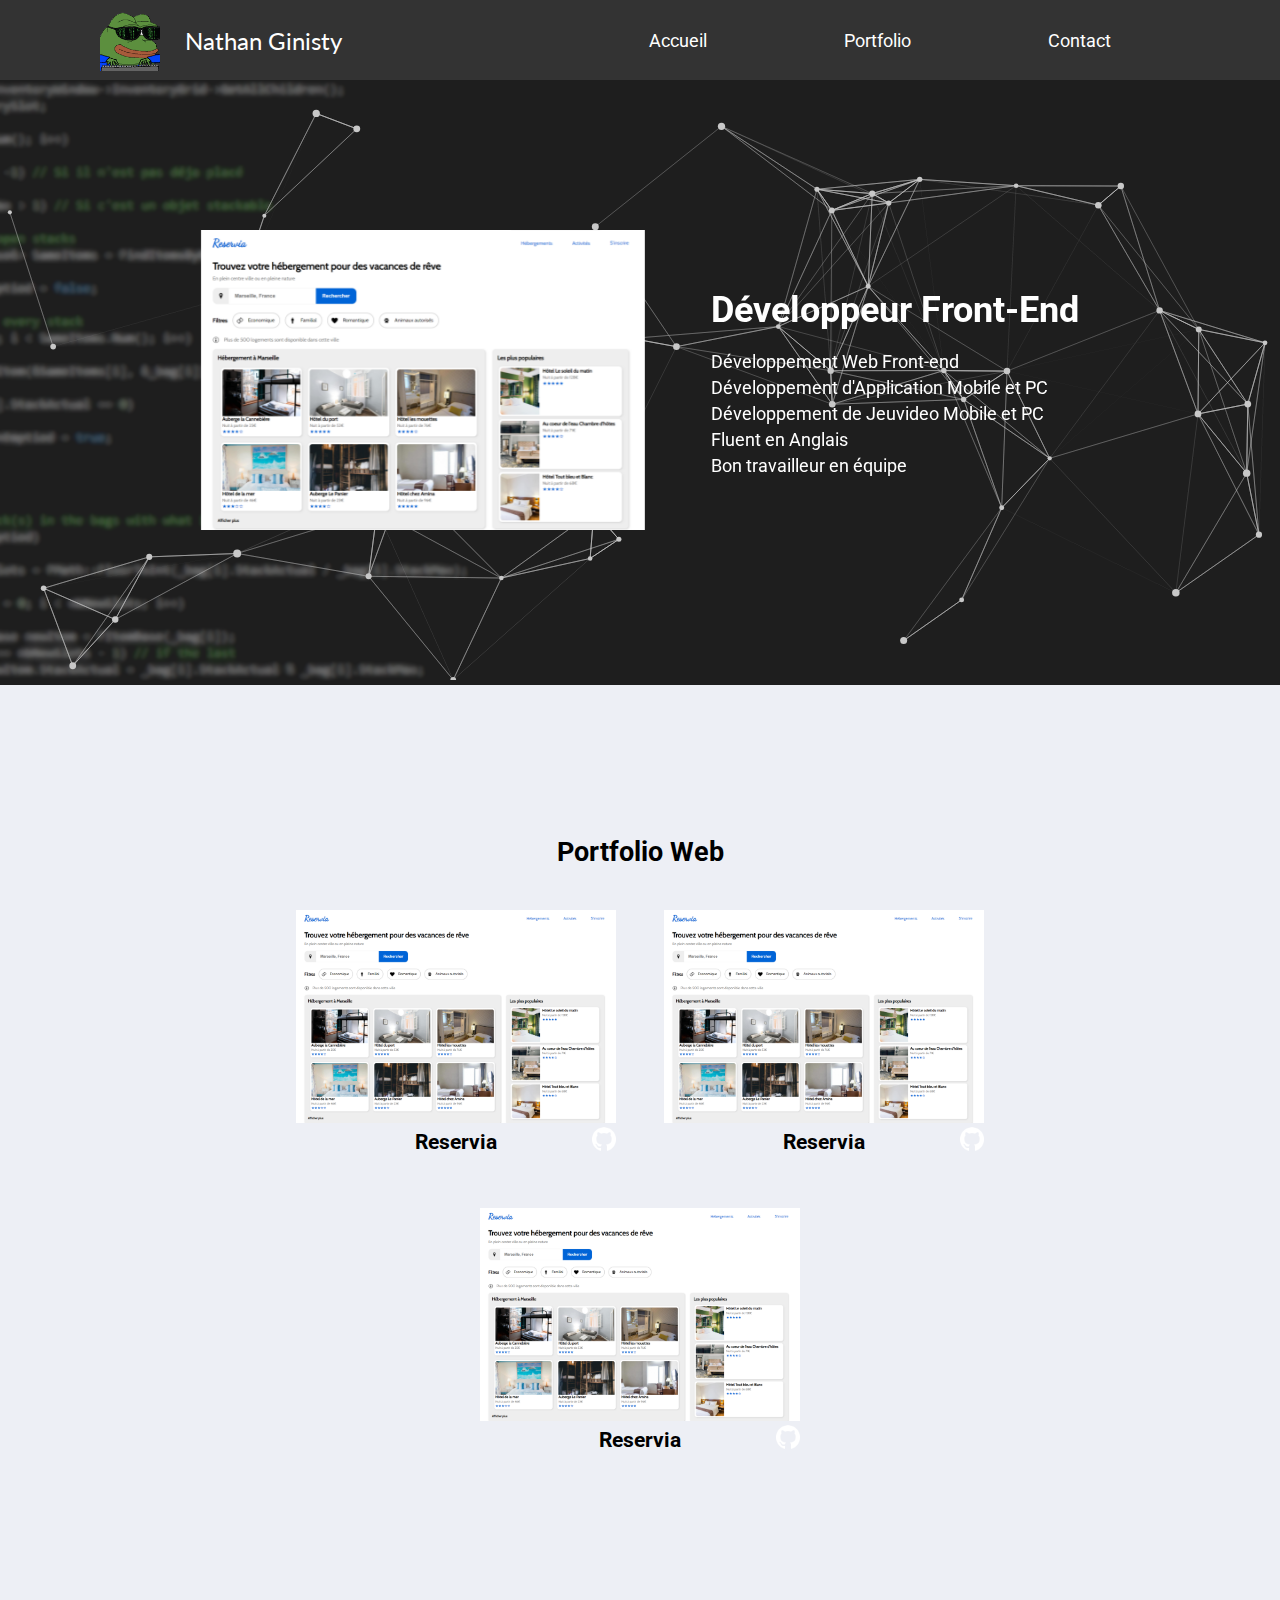
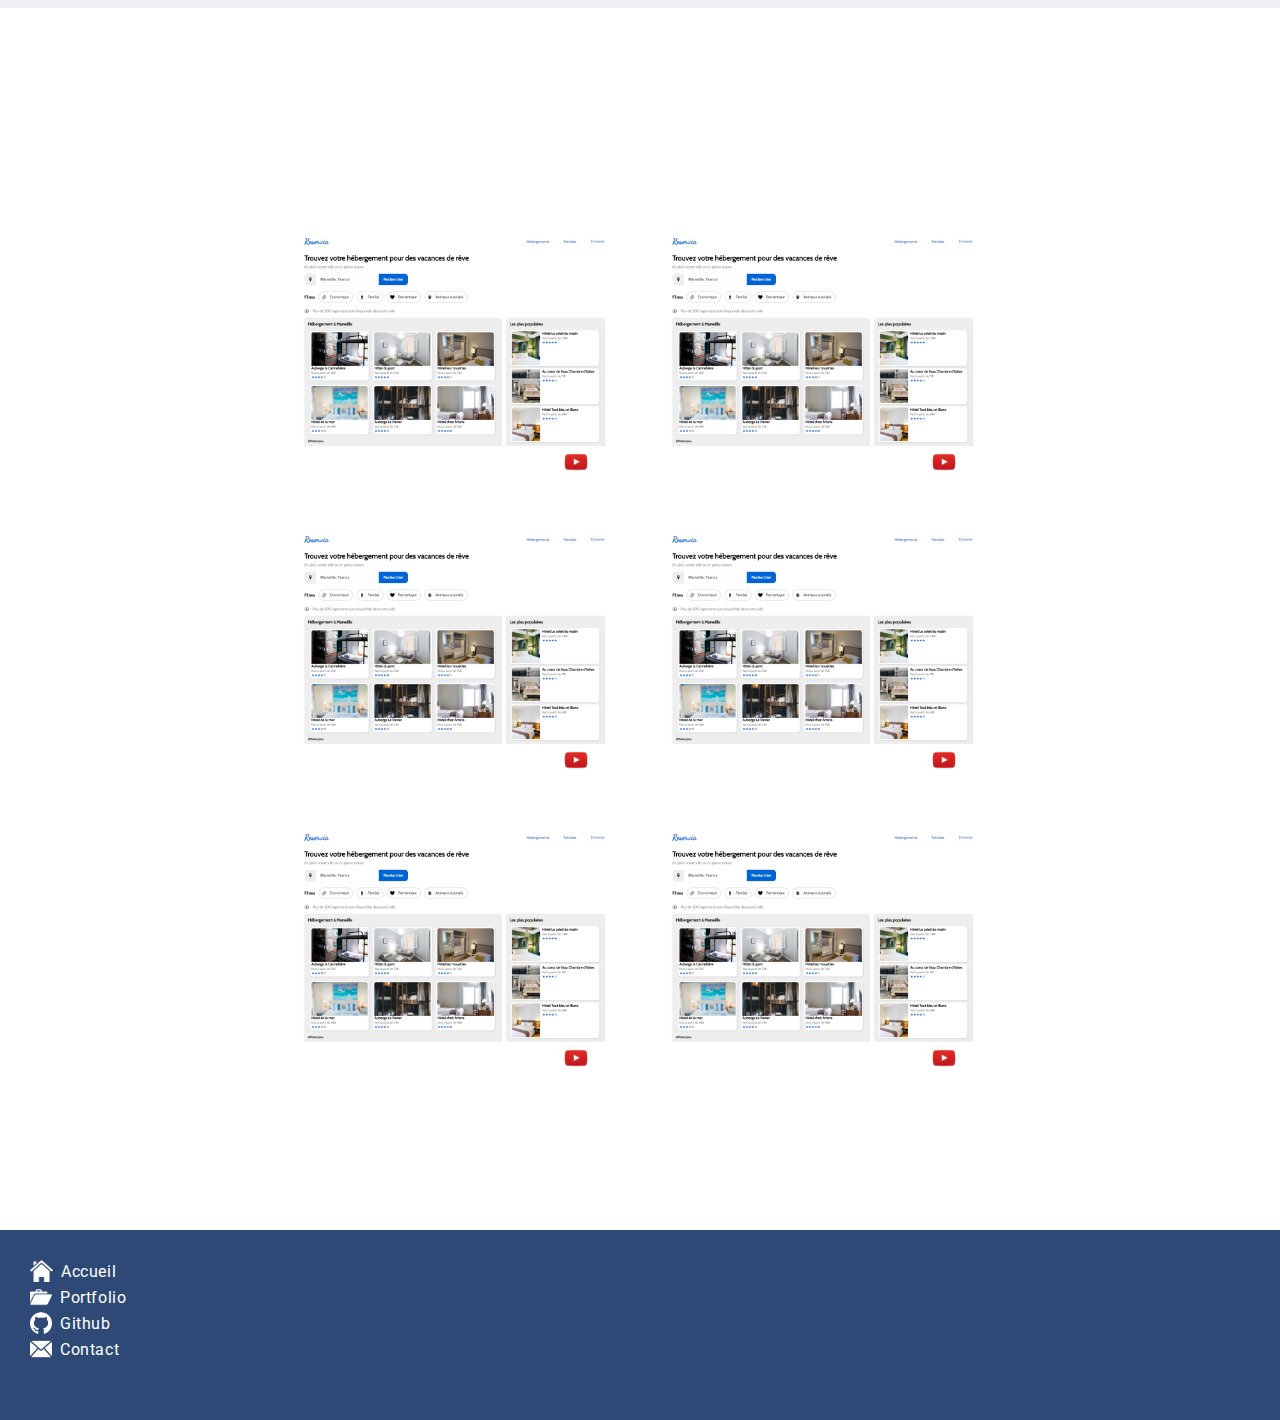
==== index.html @ 8f89fea1 "project" ====
<!doctype html>
<html lang="fr">
<head>
    <meta charset="utf-8">  
    <meta name="viewport" content="width=device-width, initial-scale=1.0">
    <title>Nathan Ginisty</title>
    <link rel="stylesheet" href="css/main.css">
    
    <link rel="icon" href="img/pepecoding.gif" type="image/gif">
    <!-- <link rel="icon" href="img/icon/xxxxx.png" type="image/png" sizes="16x16"> -->
</head>
<body>
    <!-- HEADER -->
    <header>
        <div class="logo">
            <img src="img/pepecoding.gif" class="logo-img" alt="">
            <div class="logo-text">Nathan Ginisty</div>
        </div>
        
        <nav class="nav-bar">
            <ul class="nav-list">
                <li><a class="nav-link" href="index.html">Accueil</a></li>
                <li><a class="nav-link" href="#portfolio">Portfolio</a></li>
                <li><a class="nav-link" href="#">Contact</a></li>
            </ul>
        </nav>
    </header>
    
    <!-- MAIN -->
    <main>
        
        <section class="resume" style="background: url('img/background/background_code.png') no-repeat center center fixed; background-size: cover;">
            
            <canvas id="canvas"></canvas>
            
            <div class="resume-img">
                <img src="img/tmp-placeholder.png" alt="" height="300"> 
            </div>
            
            <div class="resume-text">
                <h1>Développeur Front-End</h1>
                <div class="resume-text-specs">
                    <ul>
                        <li class="line-zoom">Développement Web Front-end</li>
                        <li class="line-zoom">Développement d'Application Mobile et PC</li>
                        <li class="line-zoom">Développement de Jeuvideo Mobile et PC</li>
                        <li class="line-zoom">Fluent en Anglais</li>
                        <li class="line-zoom">Bon travailleur en équipe</li>
                    </ul>  
                </div>
            </div> 
        </section>
        
        <section class="portfolio portfolio-web" id="portfolio">
            <h2 class="text-center" style="margin-bottom:40px">Portfolio Web</h2>
            <div class="project-container">

                <div class="project project-web">
                    <a href="#" class="project-img"><img class="project-img-cropped" src="img/tmp-placeholder.png" alt=""></a>
                    <div class="project-infobar">
                        <h3 class="project-title" style="color: black;">Reservia</h3>
                        <div class="project-links-container">
                            <a href="#"><img class="project-link-img" src="img/icon/icon-github.png" alt=""></a>
                        </div>
                    </div>
                </div>

            </div>
        </section>
        
        <section class="portfolio portfolio-game" style="background: url('img/background/background_pokoro.png') no-repeat center fixed; background-size: cover;">
            <h2 class="text-center" style="margin-bottom:40px">Portfolio Jeuvideo</h2>
            <div class="project-container">

                <div class="project project-game">
                    <a href="#" class="project-img"><img class="project-img-cropped" src="img/tmp-placeholder.png" alt=""></a>
                    <div class="project-infobar">
                        <h3 class="project-title">Reservia</h3>
                        <div class="project-links-container">
                            <a href="#"><img class="project-link-img" src="img/icon/icon-youtube.png" alt=""></a>
                            <a href="#"><img class="project-link-img" src="img/icon/icon-github.png" alt=""></a>
                        </div>
                    </div>
                </div>

            </div>
        </section>
        
    </main>
    
    <!-- Footer -->
    <footer>
        <ul class="footer-nav-list">
            <li><a href="index.html" class="nav-link"><img src="img/icon/icon-home.png" class="footer-nav-icon" alt="">Accueil</a></li>
            <li><a href="index.html#portfolio" class="nav-link"><img src="img/icon/icon-portfolio.png" class="footer-nav-icon" alt="">Portfolio</a></li>
            <li><a href="https://github.com/NathanGinisty" class="nav-link"><img src="img/icon/icon-github.png" class="footer-nav-icon" alt="">Github</a></li>
            <li><address class="link-without-decoration"><a href="mailto:nginisty.pro@gmail.com" class="nav-link"><img src="img/icon/icon-contact.png" class="footer-nav-icon" alt="">Contact</a></address></li>
        </ul>
    </footer>
    
    <script src="main.js"></script>
    
</body>
</html>
---- css/main.css ----
/* ------------------------------------------------------------ */
/* ------ General tools, fonts, font-sizes and others... ------ */
/* ------------------------------------------------------------ */

/* Fonts Import */
@import url("https://fonts.googleapis.com/css?family=Shrikhand|Oswald|Lato|Roboto&display=swap");

/* Fonts */
.font-roboto {
    font-family: "Roboto", sans-serif;
}

.font-Shrikhand {
    font-family: "Shrikhand", sans-serif;
}

/* size */
.xx-small {
    font-size: xx-small;
}

.x-small {
    font-size: x-small;
}
.small {
    font-size: small;
}

.medium {
    font-size: medium;
}

.large {
    font-size: large;
}

.x-large {
    font-size: x-large;
}

.xx-large {
    font-size: xx-large;
}

.unbold {
    font-weight: normal;
}

/* Paragraph */
p {
    margin-bottom: 8px;
    display: block;
}


/* Alignment Classes */
.text-left {
    text-align: left;
}

.text-center {
    text-align: center;
}

.text-right {
    text-align: right;
}

.text-justify {
    text-align: justify;
}

.block { /* base that most block uses */
    background: whitesmoke;
    padding: 16px;
    border-radius: 10px;
    box-shadow: 2px 2px 5px lightgrey;
}

.link-without-underline {
    text-decoration: none;
}

.link-without-decoration {
    text-decoration: none !important;
    font-weight: normal;
    font-style: normal;
    color: white;
}

/* Inserting this collapsed row between two flex items will make 
* the flex item that comes after it break to a new row
* <div class="break"></div> */
.break { 
    flex-basis: 100%;
    height: 0;
}

/*color theme*/
.color-primary {
    color: #333;
}

.color-secondary {
    color: white;
}

.color-tertiary {
    color: white;
}


/* ------------------------------------------------------------ */
/* ---------------------- HTML Generals ----------------------- */
/* ------------------------------------------------------------ */

/* General Reset */
* {
    margin: 0;
    padding: 0;
}

html {
    min-height:100%; /* make sure it is at least as tall as the viewport */
    position: relative;
}

/* Body Base */
body {    
    font-family: "Roboto", sans-serif;
    font-size: 18px;
    line-height: 1.3;
    
    box-sizing: content-box;
    margin: 0px auto;
    padding: 0px;
    
    height: 100%;
    /* background: #282830; */
    color: white;
    /* max-width: 1200px; */
}


/* ------------------------------------------------------------ */
/* -------------------------- Header -------------------------- */
/* ------------------------------------------------------------ */

/* ---- Navbar ---- */

header {
    width: 100%;
    height: 80px;
    
    background: #333;
    
    margin: auto;
    display:grid;
    grid-template-columns: auto 1fr auto;
    grid-template-areas: "logo . navbar";
}

.logo {
    height: 100%;
    margin-left: 100px;
    grid-area: logo;
    display: grid;
    grid-template-areas: "logo-img logo-text";
    /* background: blue; */
}

.logo-img {
    height: 60px;
    grid-area: logo-img;
    margin: auto;
}

.logo-text {
    padding:25px;
    font-size: 24px;
    font-family: Lato, sans-serif;
    grid-area: logo-text;
}

.nav-bar {
    height: 100%;
    width: 600px;
    margin-right: 100px;
    grid-area: navbar;
}

.nav-list {
    height: 100%;
    width: 100%;
    
    display: flex;
    flex-direction: row;
    list-style-type: none;
    justify-content: space-around;
    align-items: center;
    
    /* background: red; */
}

.nav-link {
    text-decoration: none;
    color: white;
}


/* ------------------------------------------------------------ */
/* --------------------------- Main --------------------------- */
/* ------------------------------------------------------------ */

section {
    padding: 150px;
    height: fit-content;
}

/* ------------------------------------------------------------ */
/* -------------------- SECTION 1 : Resume -------------------- */
/* ------------------------------------------------------------ */

.resume { 
    display: flex;
    flex-direction: row;
    justify-content: space-evenly;
    column-gap: 16px;
    /* background: #333; */
}

.resume-img {
    z-index: 10;
}

.resume-text {
    margin: auto 0;
    z-index: 10;
}

.resume-text-specs {
    margin-top: 15px;
    line-height: 26px;
}

.line-zoom {
    list-style-type: none;
}

.line-zoom:hover {
    transform: scale(1.05);
    margin-left: 50px;
    transition-duration: 0.25s;
}

.line-zoom:not(hover) {
    transform: scale(1.00);
    margin-left: 0px;
    transition-duration: 0.25s;
}

#canvas {
	position:absolute;
	display: block;
	top: 80px;
    height: 600px;
    width: 100%;

	z-index: 0;
}

/* ------------------------------------------------------------ */
/* ---------------- SECTION 2 et 3 : Portfolios --------------- */
/* ------------------------------------------------------------ */

.portfolio {
}

.portfolio-web {
    background: #edeff5;
    color: black;
}

.portfolio-game {
    /* background: #333; */
}

.project-container {
    max-width: 1200px;
    margin: 0 auto;
    gap: 48px;
    display: flex;
    justify-content: center;
    align-content: space-around;
    flex-wrap: wrap;
}

.project {
    text-decoration: none !important;
    color: white;
    width: 320px;
    height: 250px;
    
    border-radius: 5px;
    
    position: relative;
    z-index: 10;
    
    display: flex;
    flex-direction: column;
}

.project:hover {
    transform: scale(1.1);
    filter: saturate(3);
    transition-duration: 0.3s;
}

.project:not(hover) {
    transform: scale(1);
    transition-duration: 0.3s;
}

.project-img {
    position: relative;
    flex: 1;
    z-index: 15;
}

.project-img-cropped {
    position: absolute;
    height: 100%;
    width: 100%;
    object-fit: cover;
}


.project-infobar {
    display:grid;
    grid-template-columns: 1fr 1fr 1fr;
    grid-template-areas: ". title links";
}

.project-title {
    text-align: center;
    margin-top: 5px;
    margin-bottom: 5px;
    grid-area: title;
}

.project-links-container {
    text-align: right;
    margin: auto 0;
    grid-area: links;
}

.project-link {
}

.project-link-img {

    height: 24px;
    width: 24px;
}

/* ------------------------------------------------------------ */
/* -------------------------- Footer -------------------------- */
/* ------------------------------------------------------------ */

footer {
    height: 190px;
    background: #2e4975;
    
}

.footer-nav-list {
    padding-left: 30px;
    padding-top: 30px;
    list-style-type: none;
    line-height: 20px;
    letter-spacing: 0.6px;
    font-size: 16px;
}

.footer-nav-icon {
    height: 22px;
    vertical-align: middle;
    margin-right: 8px;
    margin-bottom: 4px;
}
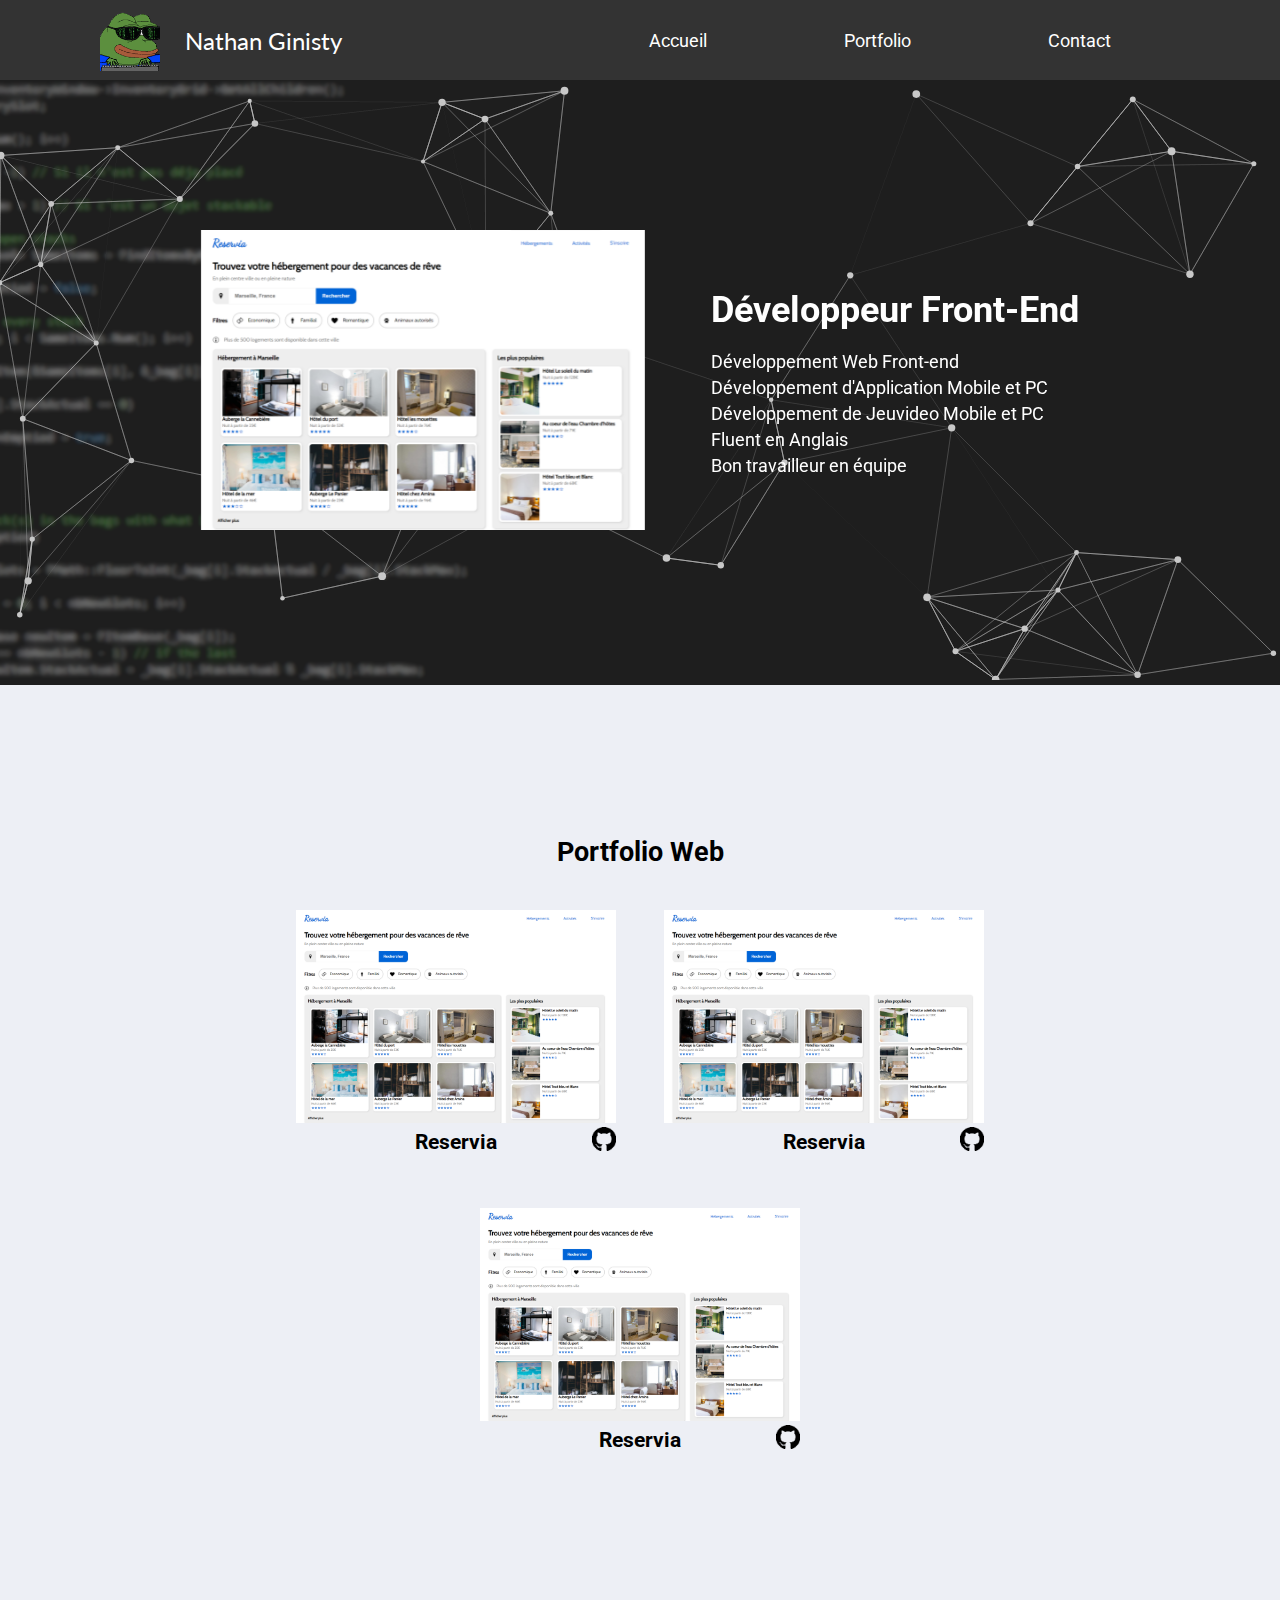
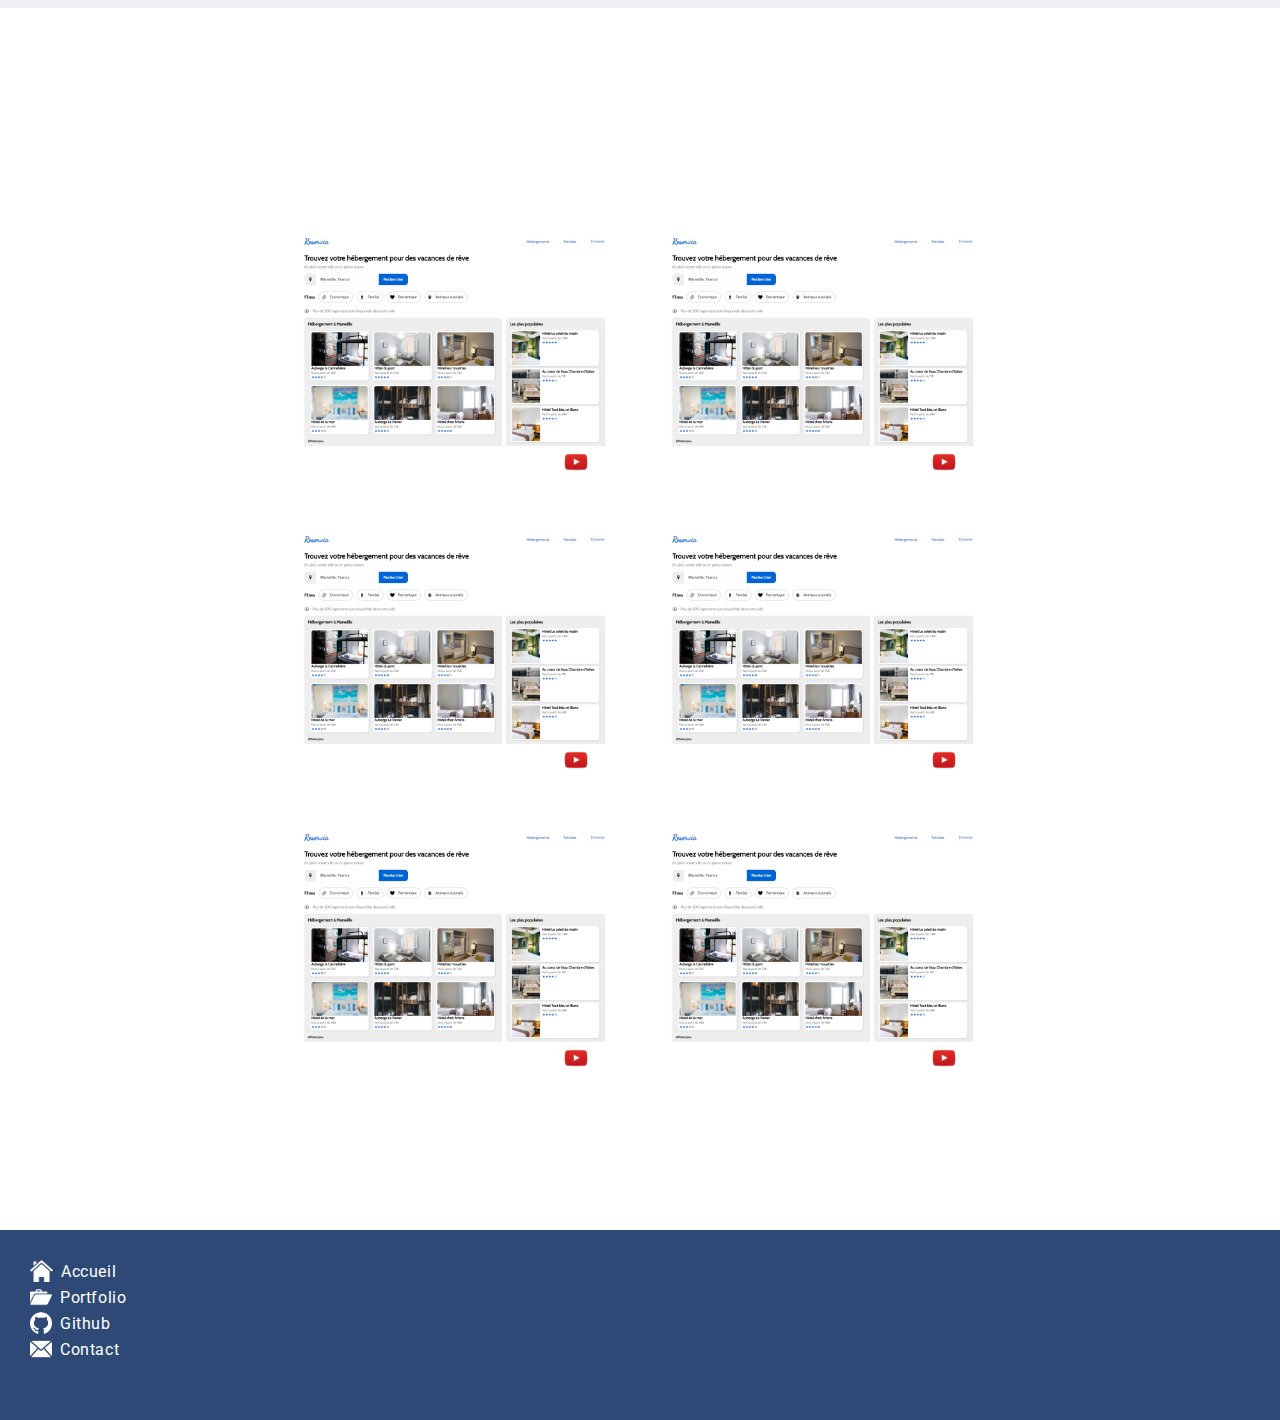
==== commit f34c7ab6: "API bugged" ====
--- a/index.html
+++ b/index.html
@@ -60,7 +60,7 @@
                     <div class="project-infobar">
                         <h3 class="project-title" style="color: black;">Reservia</h3>
                         <div class="project-links-container">
-                            <a href="#"><img class="project-link-img" src="img/icon/icon-github.png" alt=""></a>
+                            <a href="#"><img class="project-link-img" src="img/icon/icon-github-black.png" alt=""></a>
                         </div>
                     </div>
                 </div>
@@ -99,6 +99,5 @@
     </footer>
     
     <script src="main.js"></script>
-    
 </body>
 </html>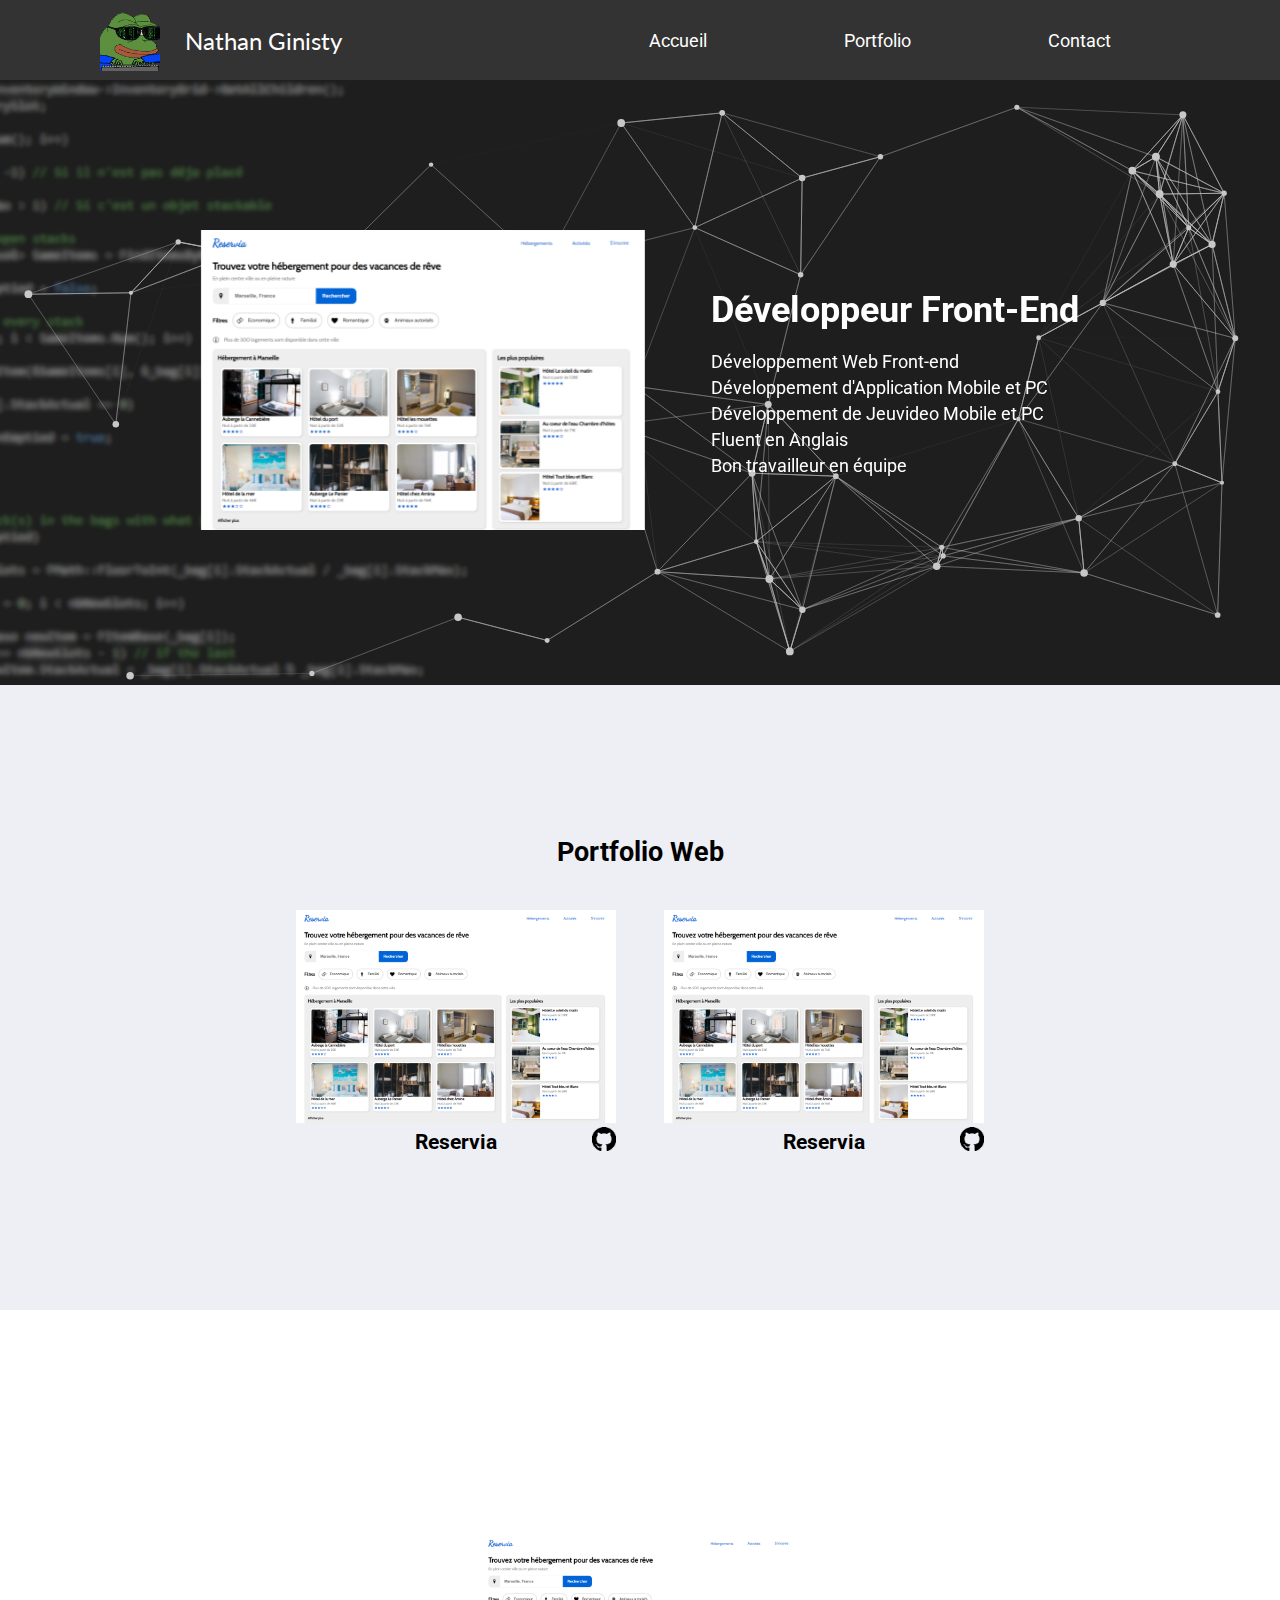
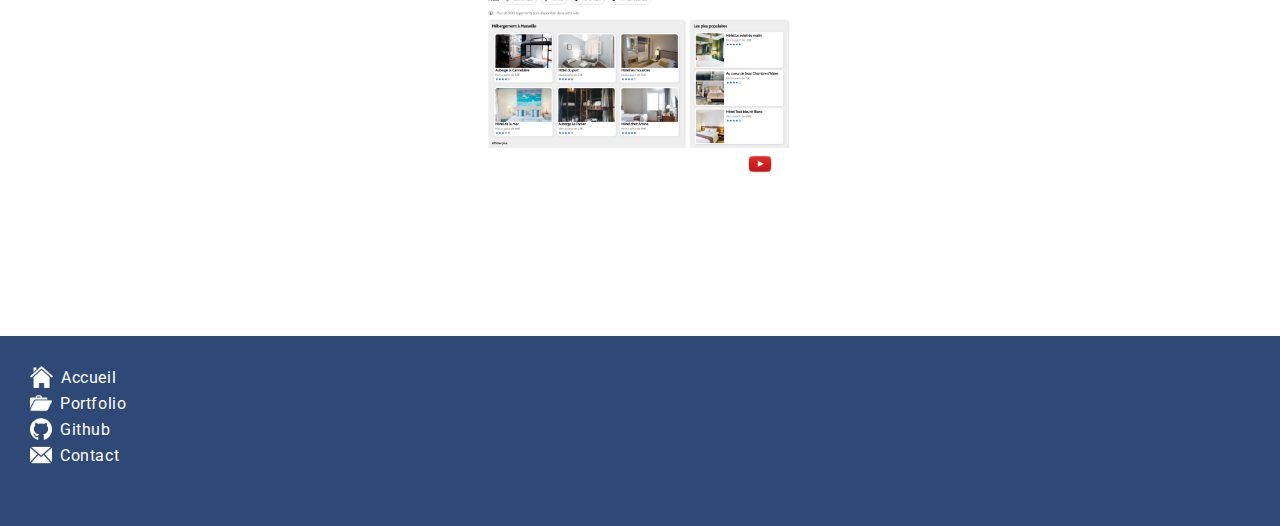
==== commit 4d41a727: "changement généraux" ====
--- a/index.html
+++ b/index.html
@@ -55,7 +55,7 @@
             <h2 class="text-center" style="margin-bottom:40px">Portfolio Web</h2>
             <div class="project-container">
 
-                <div class="project project-web">
+                <article class="project project-web">
                     <a href="#" class="project-img"><img class="project-img-cropped" src="img/tmp-placeholder.png" alt=""></a>
                     <div class="project-infobar">
                         <h3 class="project-title" style="color: black;">Reservia</h3>
@@ -72,7 +72,7 @@
             <h2 class="text-center" style="margin-bottom:40px">Portfolio Jeuvideo</h2>
             <div class="project-container">
 
-                <div class="project project-game">
+                <article class="project project-game">
                     <a href="#" class="project-img"><img class="project-img-cropped" src="img/tmp-placeholder.png" alt=""></a>
                     <div class="project-infobar">
                         <h3 class="project-title">Reservia</h3>
@@ -98,6 +98,6 @@
         </ul>
     </footer>
     
-    <script src="main.js"></script>
+    <script type="text/javascript" src="main.js"></script>
 </body>
 </html>--- a/css/main.css
+++ b/css/main.css
@@ -248,14 +248,12 @@
 }
 
 .line-zoom:hover {
-    transform: scale(1.05);
-    margin-left: 50px;
+    transform: scale(1.1);
     transition-duration: 0.25s;
 }
 
 .line-zoom:not(hover) {
     transform: scale(1.00);
-    margin-left: 0px;
     transition-duration: 0.25s;
 }
 
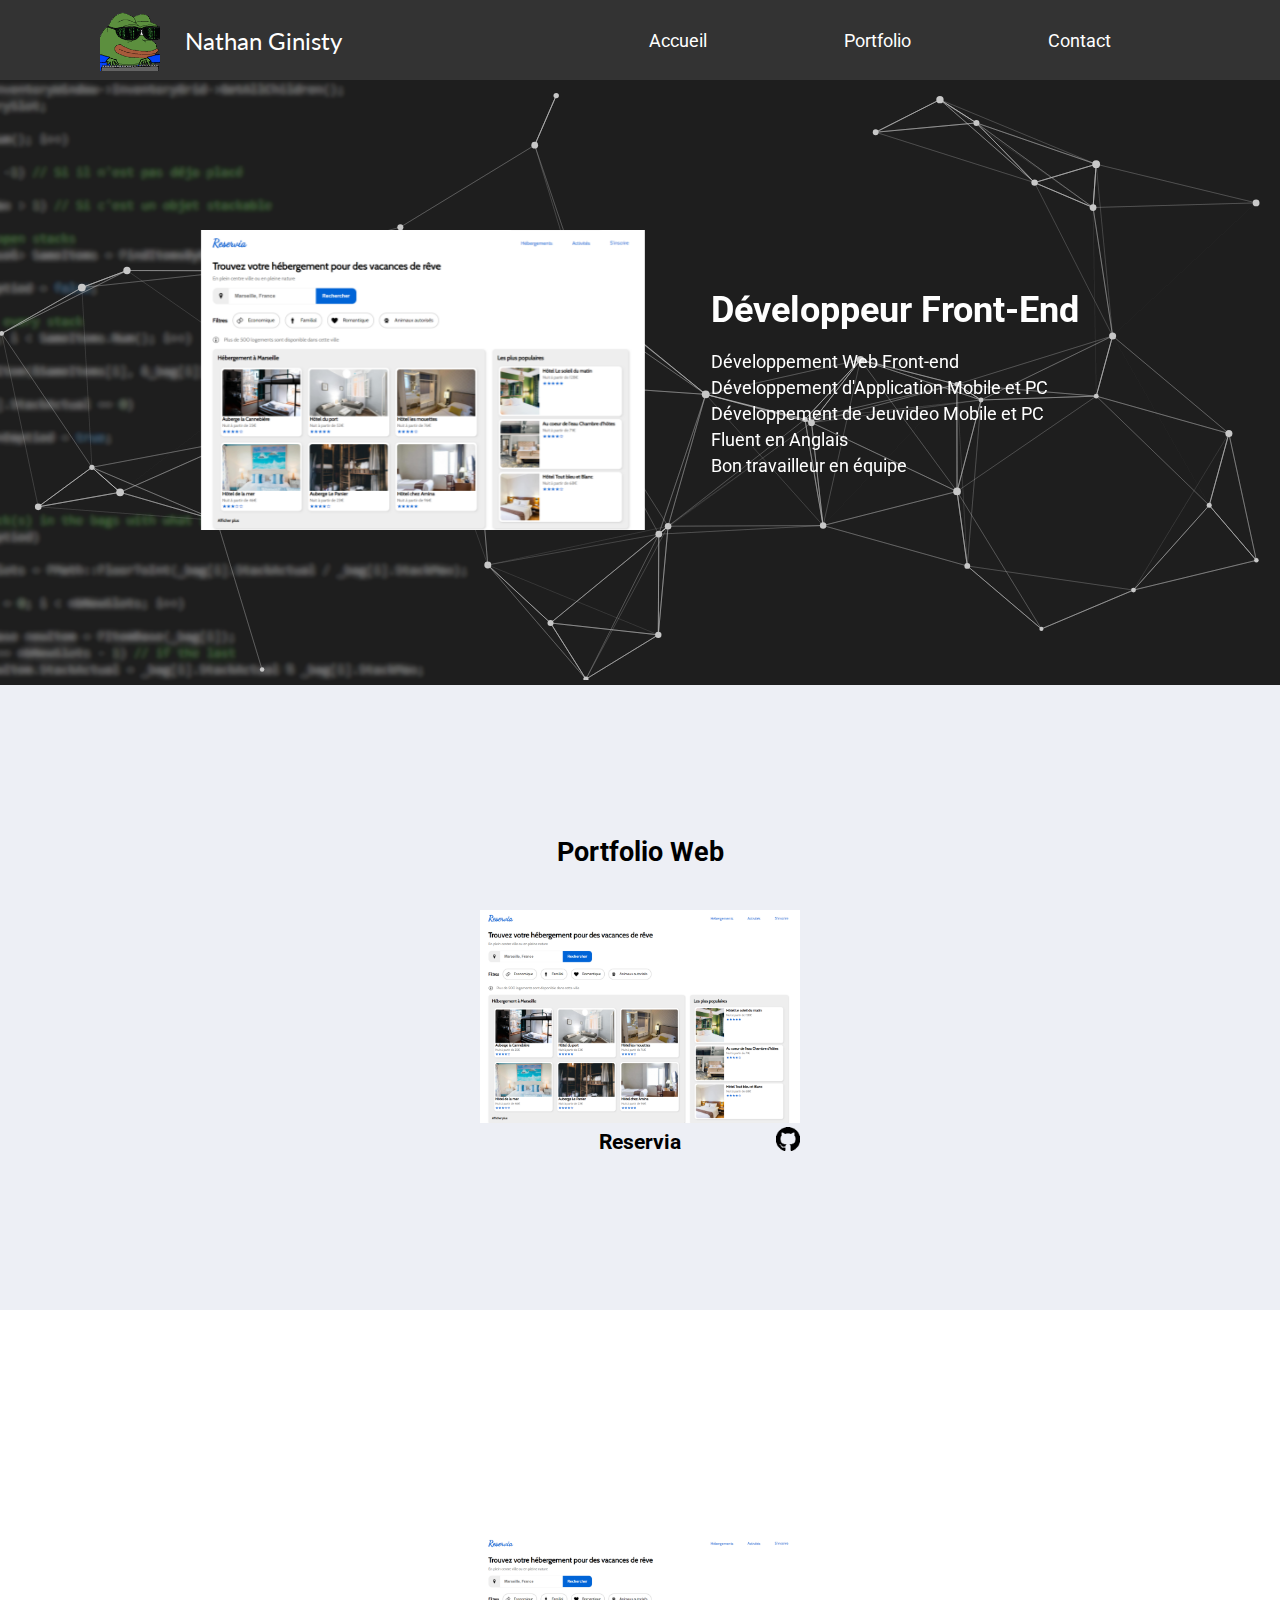
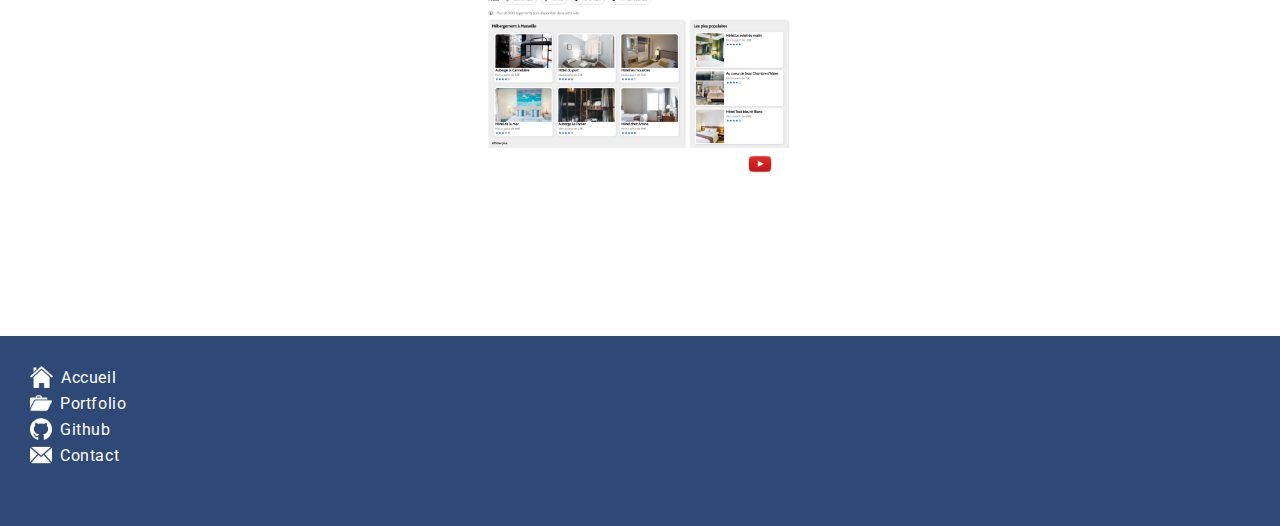
==== commit 197830d1: "reading json and making html according to it" ====
--- a/index.html
+++ b/index.html
@@ -58,9 +58,9 @@
                 <article class="project project-web">
                     <a href="#" class="project-img"><img class="project-img-cropped" src="img/tmp-placeholder.png" alt=""></a>
                     <div class="project-infobar">
-                        <h3 class="project-title" style="color: black;">Reservia</h3>
+                        <h3 class="project-title" id="pj-name-0" style="color: black;">Reservia</h3>
                         <div class="project-links-container">
-                            <a href="#"><img class="project-link-img" src="img/icon/icon-github-black.png" alt=""></a>
+                            <a href="#" id="pj-weblink-0"><img class="project-link-img" src="img/icon/icon-github-black.png" alt=""></a>
                         </div>
                     </div>
                 </div>
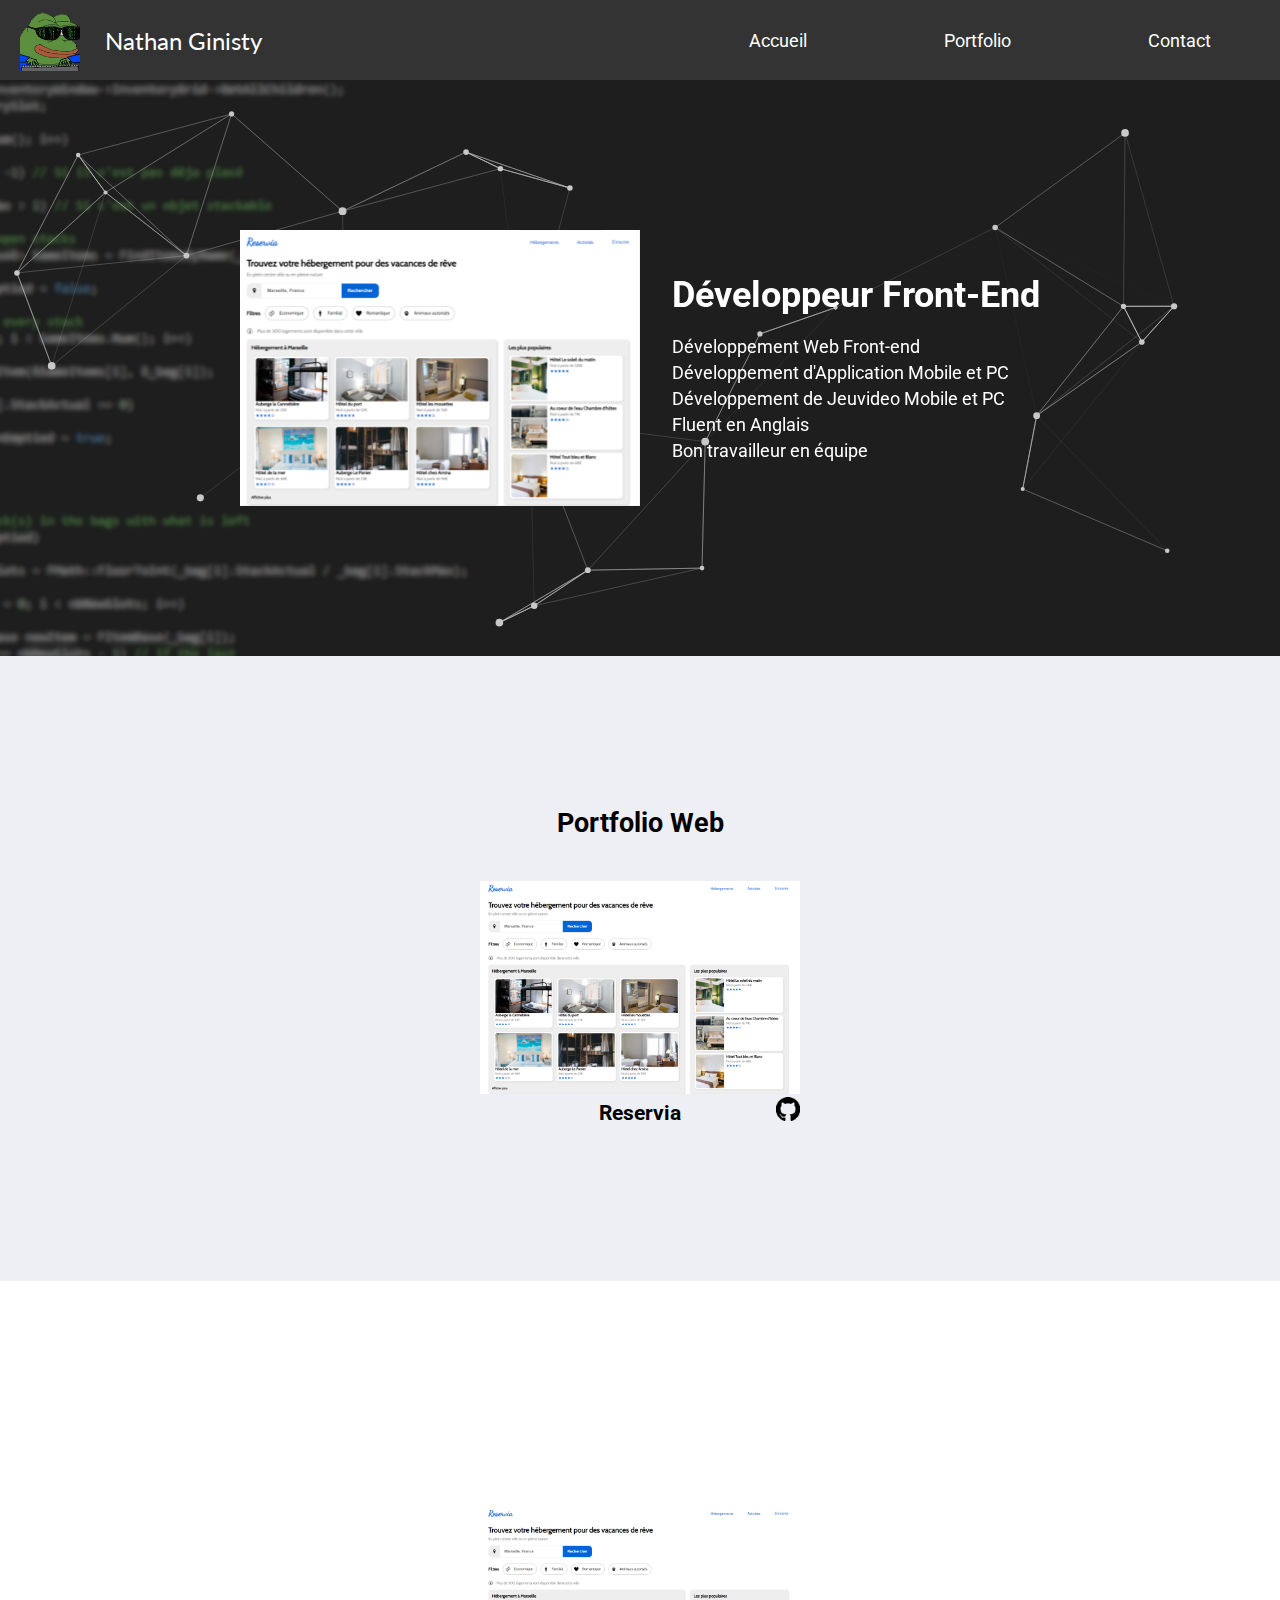
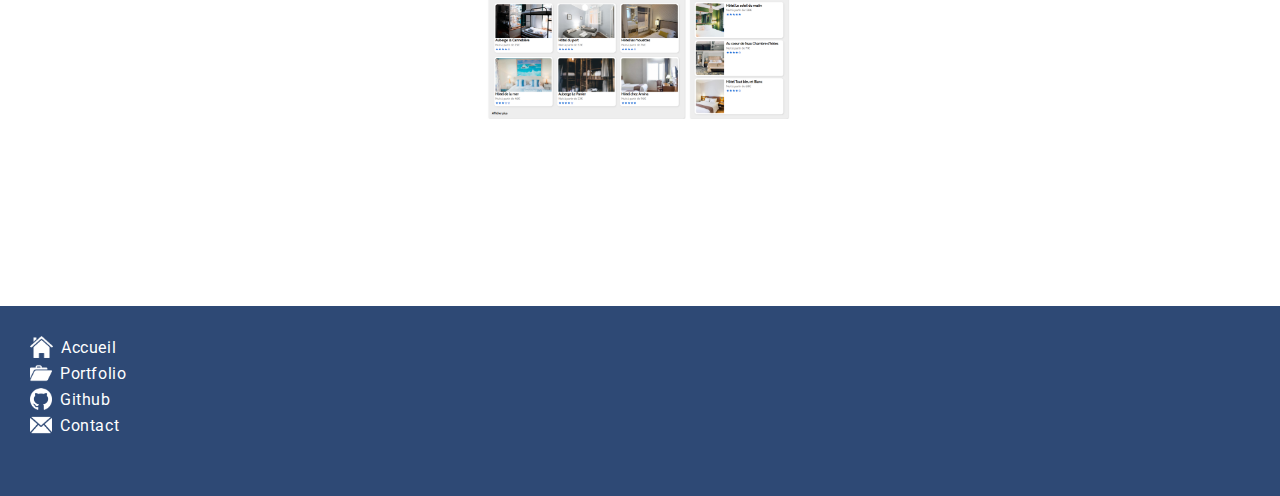
==== commit 0a1314d3: "version stable mais mal réferencé" ====
--- a/index.html
+++ b/index.html
@@ -29,12 +29,12 @@
     <!-- MAIN -->
     <main>
         
-        <section class="resume" style="background: url('img/background/background_code.png') no-repeat center center fixed; background-size: cover;">
+        <section class="resume" id="resume" style="background: url('img/background/background_code.png') no-repeat center center fixed; background-size: cover;">
             
             <canvas id="canvas"></canvas>
-            
+
             <div class="resume-img">
-                <img src="img/tmp-placeholder.png" alt="" height="300"> 
+                <img class= "resume-img-cropped" src="img/tmp-placeholder.png" alt=""> 
             </div>
             
             <div class="resume-text">
@@ -56,11 +56,11 @@
             <div class="project-container">
 
                 <article class="project project-web">
-                    <a href="#" class="project-img"><img class="project-img-cropped" src="img/tmp-placeholder.png" alt=""></a>
+                    <a href="#" id="pjw-web-0" class="project-img"><img class="project-img-cropped" id="pjw-img-0" src="img/tmp-placeholder.png" alt=""></a>
                     <div class="project-infobar">
-                        <h3 class="project-title" id="pj-name-0" style="color: black;">Reservia</h3>
+                        <h3 class="project-title" id="pjw-name-0" style="color: black;">Reservia</h3>
                         <div class="project-links-container">
-                            <a href="#" id="pj-weblink-0"><img class="project-link-img" src="img/icon/icon-github-black.png" alt=""></a>
+                            <a href="#" id="pjw-git-0"><img class="project-link-img" src="img/icon/icon-github-black.png" alt=""></a>
                         </div>
                     </div>
                 </div>
@@ -73,12 +73,10 @@
             <div class="project-container">
 
                 <article class="project project-game">
-                    <a href="#" class="project-img"><img class="project-img-cropped" src="img/tmp-placeholder.png" alt=""></a>
+                    <a href="#" id="pjg-web-0" class="project-img"><img class="project-img-cropped" id="pjg-img-0" src="img/tmp-placeholder.png" alt=""></a>
                     <div class="project-infobar">
-                        <h3 class="project-title">Reservia</h3>
-                        <div class="project-links-container">
-                            <a href="#"><img class="project-link-img" src="img/icon/icon-youtube.png" alt=""></a>
-                            <a href="#"><img class="project-link-img" src="img/icon/icon-github.png" alt=""></a>
+                        <h3 class="project-title" id="pjg-name-0">Reservia</h3>
+                        <div class="project-links-container" id="pjg-link-container-0">
                         </div>
                     </div>
                 </div>
--- a/css/main.css
+++ b/css/main.css
@@ -207,6 +207,47 @@
     color: white;
 }
 
+@media screen and (min-width: 1025px) and (max-width: 1440px) {
+    .logo {
+        margin-left: 20px;
+    }
+
+    .nav-bar {
+        margin-right: 0px;
+    }
+}
+
+@media screen and (min-width: 769px) and (max-width: 1024px) {
+    .logo {
+        margin-left: 20px;
+    }
+
+    .nav-bar {
+        margin-right: 0px;
+        width: 400px;
+    }
+}
+
+@media screen and (max-width: 768px) {
+    .logo {
+        margin-left: 20px;
+    }
+
+    .nav-bar {
+        margin-right: 0px;
+        width: 100%;
+    }
+
+    .logo {
+        display: none;
+    }
+
+    header {
+        grid-template-columns: auto;
+        grid-template-areas: "navbar";
+    }
+}
+
 
 /* ------------------------------------------------------------ */
 /* --------------------------- Main --------------------------- */
@@ -217,6 +258,25 @@
     height: fit-content;
 }
 
+@media screen and (max-width: 1100px) {
+    section {
+        padding: 100px 50px 100px 50px;
+    }
+}
+
+@media screen and (max-width: 768px) {
+    section {
+        padding: 100px 50px 100px 50px;
+    }
+}
+
+@media screen and (max-width: 768px) {
+    section {
+        padding: 100px 20px 100px 20px;
+    }
+}
+
+
 /* ------------------------------------------------------------ */
 /* -------------------- SECTION 1 : Resume -------------------- */
 /* ------------------------------------------------------------ */
@@ -224,13 +284,20 @@
 .resume { 
     display: flex;
     flex-direction: row;
-    justify-content: space-evenly;
-    column-gap: 16px;
+    justify-content: center;
+    column-gap: 32px;
     /* background: #333; */
 }
 
 .resume-img {
-    z-index: 10;
+    z-index: 15;
+    max-width: 400px;
+}
+
+.resume-img-cropped {
+    height: 100%;
+    width: 100%;
+    object-fit: cover;
 }
 
 .resume-text {
@@ -261,10 +328,19 @@
 	position:absolute;
 	display: block;
 	top: 80px;
-    height: 600px;
+    left: 0px;
     width: 100%;
 
 	z-index: 0;
+}
+
+@media screen and (max-width: 900px) {
+    .resume { 
+        flex-direction: column;
+        row-gap: 32px;
+        column-gap: 0px;
+        align-items: center;
+    }
 }
 
 /* ------------------------------------------------------------ */
@@ -295,7 +371,6 @@
 
 .project {
     text-decoration: none !important;
-    color: white;
     width: 320px;
     height: 250px;
     
@@ -309,8 +384,8 @@
 }
 
 .project:hover {
-    transform: scale(1.1);
-    filter: saturate(3);
+    transform: scale(1.01);
+    filter: saturate(2);
     transition-duration: 0.3s;
 }
 
@@ -335,7 +410,7 @@
 
 .project-infobar {
     display:grid;
-    grid-template-columns: 1fr 1fr 1fr;
+    grid-template-columns: 1fr auto 1fr;
     grid-template-areas: ". title links";
 }
 
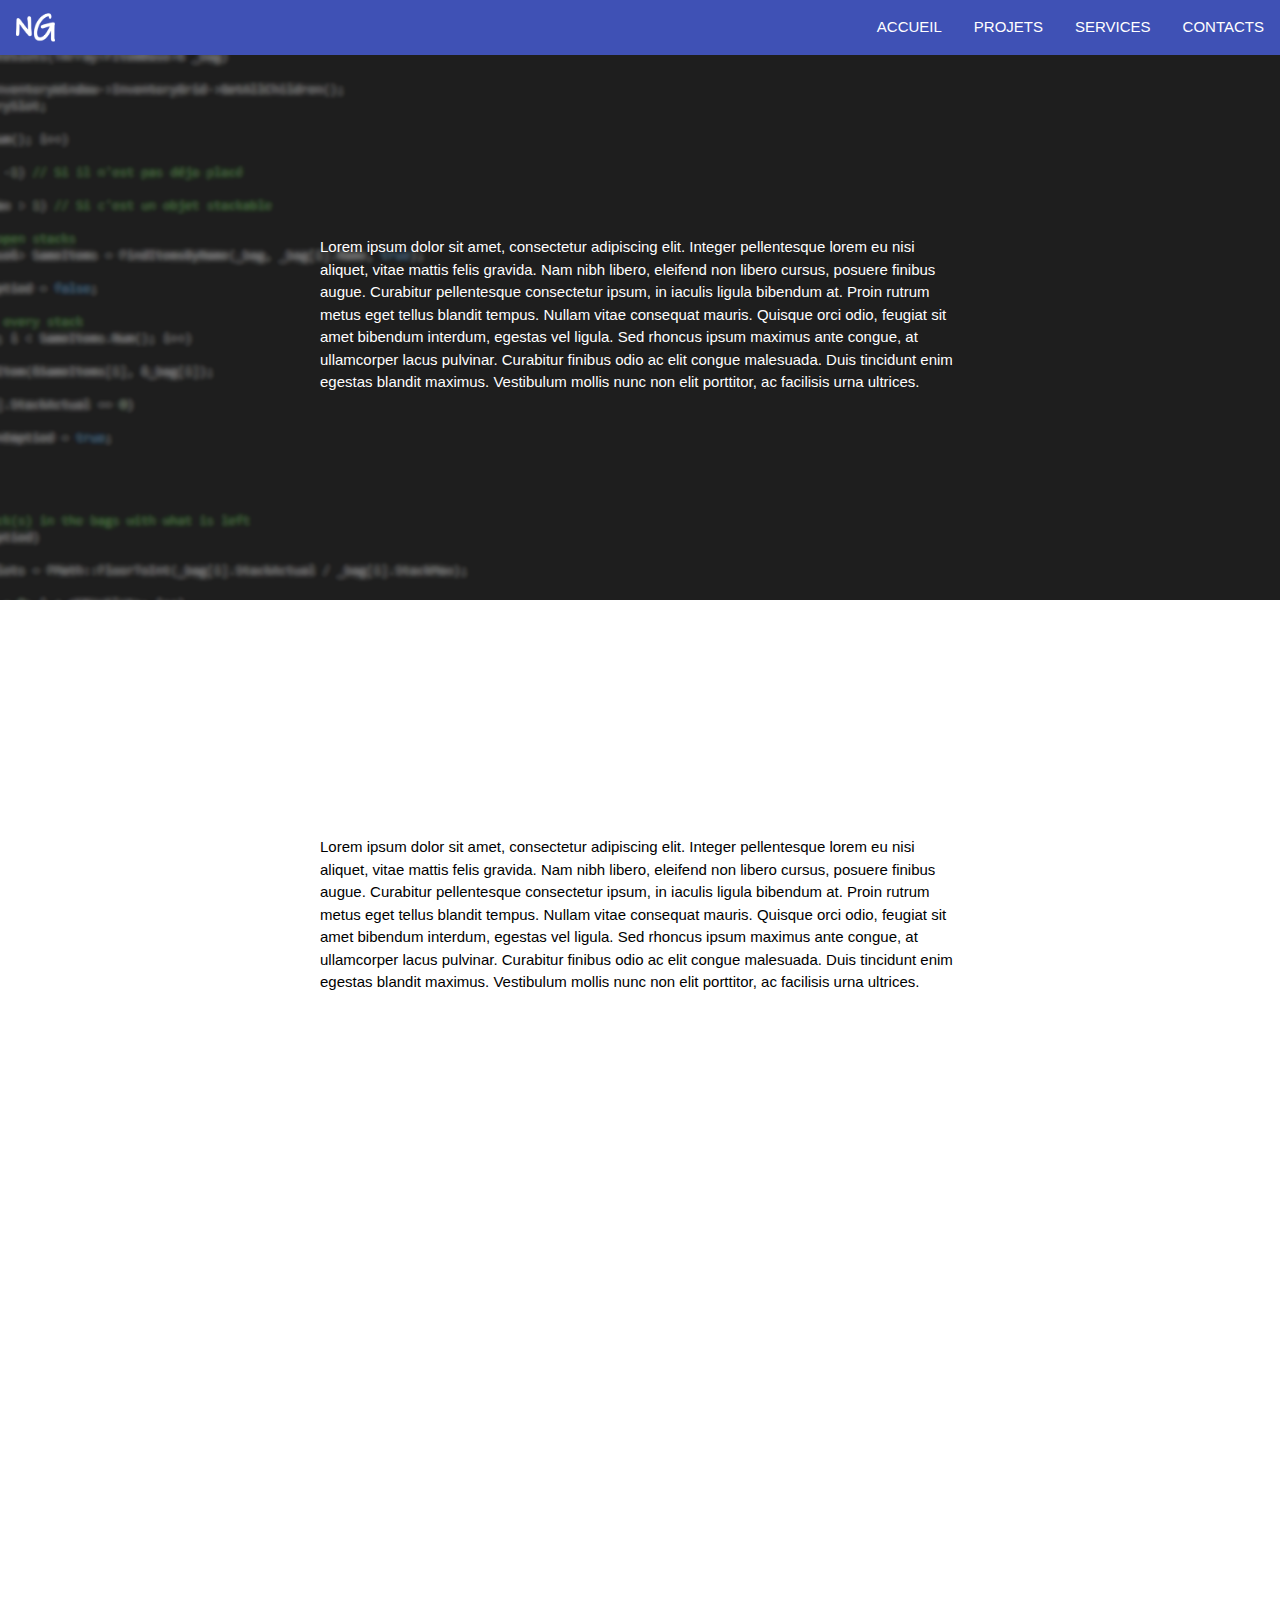
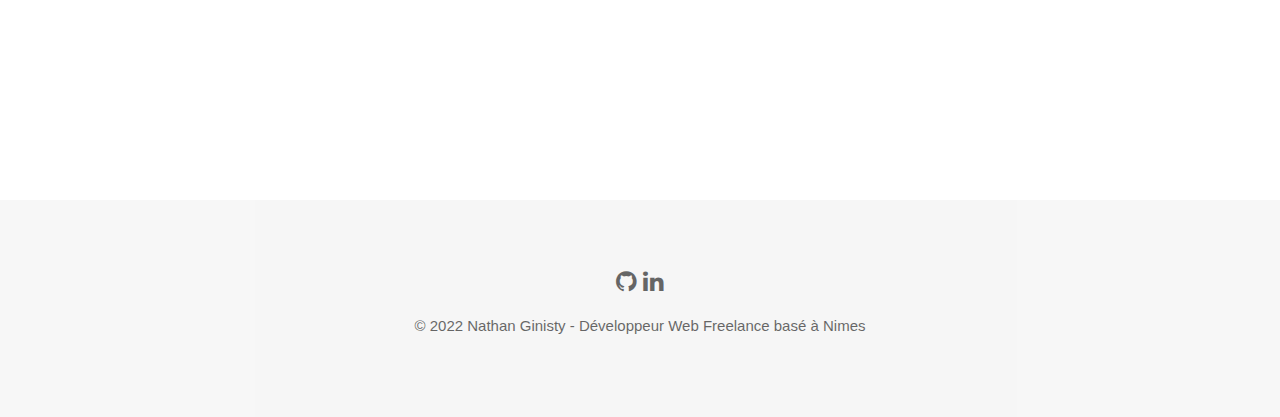
==== commit 884e108b: "Moved index.html" ====
--- a/index.html
+++ b/index.html
@@ -1,101 +1,107 @@
-<!doctype html>
+<!DOCTYPE html>
 <html lang="fr">
+
 <head>
-    <meta charset="utf-8">  
+    <meta charset="utf-8">
     <meta name="viewport" content="width=device-width, initial-scale=1.0">
-    <title>Nathan Ginisty</title>
+    <title>Développeur Web Freelance à Nimes - Nathan Ginisty</title>
+    <!-- ajouter le css direct dans les fichiers plus tard-->
+    <link rel="stylesheet" href="include/font-awesome/css/font-awesome.css">
+    <link rel="stylesheet" href="https://www.w3schools.com/w3css/4/w3.css">
+    <link rel="stylesheet" href="css/index.css">
     <link rel="stylesheet" href="css/main.css">
-    
-    <link rel="icon" href="img/pepecoding.gif" type="image/gif">
-    <!-- <link rel="icon" href="img/icon/xxxxx.png" type="image/png" sizes="16x16"> -->
+    <link rel="icon" href="img/ng-icon.webp" type="image/webp">
 </head>
+
 <body>
-    <!-- HEADER -->
-    <header>
-        <div class="logo">
-            <img src="img/pepecoding.gif" class="logo-img" alt="">
-            <div class="logo-text">Nathan Ginisty</div>
-        </div>
-        
-        <nav class="nav-bar">
-            <ul class="nav-list">
-                <li><a class="nav-link" href="index.html">Accueil</a></li>
-                <li><a class="nav-link" href="#portfolio">Portfolio</a></li>
-                <li><a class="nav-link" href="#">Contact</a></li>
-            </ul>
-        </nav>
-    </header>
-    
-    <!-- MAIN -->
-    <main>
-        
-        <section class="resume" id="resume" style="background: url('img/background/background_code.png') no-repeat center center fixed; background-size: cover;">
-            
-            <canvas id="canvas"></canvas>
+    <!-- Navbar -->
+    <nav class="w3-top">
+        <div class="w3-bar w3-indigo" style="max-height:100%">
+            <!-- Icon -->
+            <img src="img/ng-icon.webp" class="w3-padding w3-display-left" style="height:100%;" alt="Nathan Ginisty">
 
-            <div class="resume-img">
-                <img class= "resume-img-cropped" src="img/tmp-placeholder.png" alt=""> 
-            </div>
-            
-            <div class="resume-text">
-                <h1>Développeur Front-End</h1>
-                <div class="resume-text-specs">
-                    <ul>
-                        <li class="line-zoom">Développement Web Front-end</li>
-                        <li class="line-zoom">Développement d'Application Mobile et PC</li>
-                        <li class="line-zoom">Développement de Jeuvideo Mobile et PC</li>
-                        <li class="line-zoom">Fluent en Anglais</li>
-                        <li class="line-zoom">Bon travailleur en équipe</li>
-                    </ul>  
+            <div class="w3-right">
+
+                <!-- PC/Tablet -->
+                <a href="#home" class="w3-bar-item w3-button w3-padding-16 w3-hide-small">ACCUEIL</a>
+                <div class="w3-dropdown-hover">
+                    <button class="w3-padding-16 w3-button w3-hide-small">PROJETS</button>
+                    <div class="w3-dropdown-content w3-bar-block w3-card-4">
+                        <a href="#web" class="w3-bar-item w3-button">SITE WEB</a>
+                        <a href="#jv" class="w3-bar-item w3-button">JEUVIDEO</a>
+                    </div>
                 </div>
-            </div> 
-        </section>
-        
-        <section class="portfolio portfolio-web" id="portfolio">
-            <h2 class="text-center" style="margin-bottom:40px">Portfolio Web</h2>
-            <div class="project-container">
+                <a href="#" class="w3-bar-item w3-button w3-padding-16 w3-hide-small">SERVICES</a>
+                <a href="#" class="w3-bar-item w3-button w3-padding-16 w3-hide-small">CONTACTS</a>
 
-                <article class="project project-web">
-                    <a href="#" id="pjw-web-0" class="project-img"><img class="project-img-cropped" id="pjw-img-0" src="img/tmp-placeholder.png" alt=""></a>
-                    <div class="project-infobar">
-                        <h3 class="project-title" id="pjw-name-0" style="color: black;">Reservia</h3>
-                        <div class="project-links-container">
-                            <a href="#" id="pjw-git-0"><img class="project-link-img" src="img/icon/icon-github-black.png" alt=""></a>
-                        </div>
+                <!-- Mobile -->
+                <div class="w3-dropdown-hover w3-hide-medium w3-hide-large">
+                    <button class="w3-padding-16 w3-button">O</button>
+                    <div class="w3-dropdown-content w3-bar-block w3-card-4" style="right:0">
+                        <a href="#home" class="w3-bar-item w3-button">ACCUEIL</a>
+                        <a href="#" class="w3-bar-item w3-button">PROJETS</a>
+                        <a href="#" class="w3-bar-item w3-button">SERVICES</a>
+                        <a href="#" class="w3-bar-item w3-button">CONTACTS</a>
                     </div>
                 </div>
 
             </div>
-        </section>
-        
-        <section class="portfolio portfolio-game" style="background: url('img/background/background_pokoro.png') no-repeat center fixed; background-size: cover;">
-            <h2 class="text-center" style="margin-bottom:40px">Portfolio Jeuvideo</h2>
-            <div class="project-container">
+        </div>
+    </nav>
 
-                <article class="project project-game">
-                    <a href="#" id="pjg-web-0" class="project-img"><img class="project-img-cropped" id="pjg-img-0" src="img/tmp-placeholder.png" alt=""></a>
-                    <div class="project-infobar">
-                        <h3 class="project-title" id="pjg-name-0">Reservia</h3>
-                        <div class="project-links-container" id="pjg-link-container-0">
-                        </div>
-                    </div>
-                </div>
-
+    <header>
+        <!-- A AJOUTER: passement d'image de site en arrière plan-->
+        <section class="w3-display-container"
+            style="background: url('img/background/background_code.png') no-repeat center center fixed; background-size: cover;">
+            <div style="height:600px">
+                <p class="w3-display-middle w3-text-white">Lorem ipsum dolor sit amet, consectetur adipiscing elit.
+                    Integer pellentesque lorem eu nisi aliquet, vitae mattis felis gravida. Nam nibh libero, eleifend
+                    non libero cursus, posuere finibus augue. Curabitur pellentesque consectetur ipsum, in iaculis
+                    ligula bibendum at. Proin rutrum metus eget tellus blandit tempus. Nullam vitae consequat mauris.
+                    Quisque orci odio, feugiat sit amet bibendum interdum, egestas vel ligula. Sed rhoncus ipsum maximus
+                    ante congue, at ullamcorper lacus pulvinar. Curabitur finibus odio ac elit congue malesuada. Duis
+                    tincidunt enim egestas blandit maximus. Vestibulum mollis nunc non elit porttitor, ac facilisis urna
+                    ultrices.</p>
             </div>
         </section>
-        
+    </header>
+
+    <main>
+        <section class="w3-display-container">
+            <div style="height:600px">
+                <p class="w3-display-middle w3-text-black">Lorem ipsum dolor sit amet, consectetur adipiscing elit.
+                    Integer pellentesque lorem eu nisi aliquet, vitae mattis felis gravida. Nam nibh libero, eleifend
+                    non libero cursus, posuere finibus augue. Curabitur pellentesque consectetur ipsum, in iaculis
+                    ligula bibendum at. Proin rutrum metus eget tellus blandit tempus. Nullam vitae consequat mauris.
+                    Quisque orci odio, feugiat sit amet bibendum interdum, egestas vel ligula. Sed rhoncus ipsum maximus
+                    ante congue, at ullamcorper lacus pulvinar. Curabitur finibus odio ac elit congue malesuada. Duis
+                    tincidunt enim egestas blandit maximus. Vestibulum mollis nunc non elit porttitor, ac facilisis urna
+                    ultrices.</p>
+            </div>
+        </section>
+
+        <section class="w3-display-container"
+            style="background: url('img/background/background_pokoro.png') no-repeat center center fixed; background-size: cover;">
+            <div style="height:600px">
+                <p class="w3-display-middle w3-text-white">Lorem ipsum dolor sit amet, consectetur adipiscing elit.
+                    Integer pellentesque lorem eu nisi aliquet, vitae mattis felis gravida. Nam nibh libero, eleifend
+                    non libero cursus, posuere finibus augue. Curabitur pellentesque consectetur ipsum, in iaculis
+                    ligula bibendum at. Proin rutrum metus eget tellus blandit tempus. Nullam vitae consequat mauris.
+                    Quisque orci odio, feugiat sit amet bibendum interdum, egestas vel ligula. Sed rhoncus ipsum maximus
+                    ante congue, at ullamcorper lacus pulvinar. Curabitur finibus odio ac elit congue malesuada. Duis
+                    tincidunt enim egestas blandit maximus. Vestibulum mollis nunc non elit porttitor, ac facilisis urna
+                    ultrices.</p>
+            </div>
+        </section>
     </main>
-    
-    <!-- Footer -->
-    <footer>
-        <ul class="footer-nav-list">
-            <li><a href="index.html" class="nav-link"><img src="img/icon/icon-home.png" class="footer-nav-icon" alt="">Accueil</a></li>
-            <li><a href="index.html#portfolio" class="nav-link"><img src="img/icon/icon-portfolio.png" class="footer-nav-icon" alt="">Portfolio</a></li>
-            <li><a href="https://github.com/NathanGinisty" class="nav-link"><img src="img/icon/icon-github.png" class="footer-nav-icon" alt="">Github</a></li>
-            <li><address class="link-without-decoration"><a href="mailto:nginisty.pro@gmail.com" class="nav-link"><img src="img/icon/icon-contact.png" class="footer-nav-icon" alt="">Contact</a></address></li>
-        </ul>
+
+    <footer class="w3-container w3-padding-64 w3-center w3-opacity w3-light-grey w3-xlarge">
+        <a href="https://github.com/NathanGinisty" class="fa fa-github w3-hover-opacity simple-text"></a>
+        <a href="https://www.linkedin.com/in/nginisty/" class="fa fa-linkedin w3-hover-opacity simple-text"></a>
+        <p class="w3-medium w3-small">© 2022 Nathan Ginisty - Développeur Web Freelance basé à Nimes</p>
     </footer>
-    
-    <script type="text/javascript" src="main.js"></script>
+
+    <script src="js/index.js"></script>
 </body>
+
 </html>--- a/css/main.css
+++ b/css/main.css
@@ -1,463 +1,3 @@
-/* ------------------------------------------------------------ */
-/* ------ General tools, fonts, font-sizes and others... ------ */
-/* ------------------------------------------------------------ */
-
-/* Fonts Import */
-@import url("https://fonts.googleapis.com/css?family=Shrikhand|Oswald|Lato|Roboto&display=swap");
-
-/* Fonts */
-.font-roboto {
-    font-family: "Roboto", sans-serif;
-}
-
-.font-Shrikhand {
-    font-family: "Shrikhand", sans-serif;
-}
-
-/* size */
-.xx-small {
-    font-size: xx-small;
-}
-
-.x-small {
-    font-size: x-small;
-}
-.small {
-    font-size: small;
-}
-
-.medium {
-    font-size: medium;
-}
-
-.large {
-    font-size: large;
-}
-
-.x-large {
-    font-size: x-large;
-}
-
-.xx-large {
-    font-size: xx-large;
-}
-
-.unbold {
-    font-weight: normal;
-}
-
-/* Paragraph */
-p {
-    margin-bottom: 8px;
-    display: block;
-}
-
-
-/* Alignment Classes */
-.text-left {
-    text-align: left;
-}
-
-.text-center {
-    text-align: center;
-}
-
-.text-right {
-    text-align: right;
-}
-
-.text-justify {
-    text-align: justify;
-}
-
-.block { /* base that most block uses */
-    background: whitesmoke;
-    padding: 16px;
-    border-radius: 10px;
-    box-shadow: 2px 2px 5px lightgrey;
-}
-
-.link-without-underline {
-    text-decoration: none;
-}
-
-.link-without-decoration {
-    text-decoration: none !important;
-    font-weight: normal;
-    font-style: normal;
-    color: white;
-}
-
-/* Inserting this collapsed row between two flex items will make 
-* the flex item that comes after it break to a new row
-* <div class="break"></div> */
-.break { 
-    flex-basis: 100%;
-    height: 0;
-}
-
-/*color theme*/
-.color-primary {
-    color: #333;
-}
-
-.color-secondary {
-    color: white;
-}
-
-.color-tertiary {
-    color: white;
-}
-
-
-/* ------------------------------------------------------------ */
-/* ---------------------- HTML Generals ----------------------- */
-/* ------------------------------------------------------------ */
-
-/* General Reset */
-* {
-    margin: 0;
-    padding: 0;
-}
-
-html {
-    min-height:100%; /* make sure it is at least as tall as the viewport */
-    position: relative;
-}
-
-/* Body Base */
-body {    
-    font-family: "Roboto", sans-serif;
-    font-size: 18px;
-    line-height: 1.3;
-    
-    box-sizing: content-box;
-    margin: 0px auto;
-    padding: 0px;
-    
-    height: 100%;
-    /* background: #282830; */
-    color: white;
-    /* max-width: 1200px; */
-}
-
-
-/* ------------------------------------------------------------ */
-/* -------------------------- Header -------------------------- */
-/* ------------------------------------------------------------ */
-
-/* ---- Navbar ---- */
-
-header {
-    width: 100%;
-    height: 80px;
-    
-    background: #333;
-    
-    margin: auto;
-    display:grid;
-    grid-template-columns: auto 1fr auto;
-    grid-template-areas: "logo . navbar";
-}
-
-.logo {
-    height: 100%;
-    margin-left: 100px;
-    grid-area: logo;
-    display: grid;
-    grid-template-areas: "logo-img logo-text";
-    /* background: blue; */
-}
-
-.logo-img {
-    height: 60px;
-    grid-area: logo-img;
-    margin: auto;
-}
-
-.logo-text {
-    padding:25px;
-    font-size: 24px;
-    font-family: Lato, sans-serif;
-    grid-area: logo-text;
-}
-
-.nav-bar {
-    height: 100%;
-    width: 600px;
-    margin-right: 100px;
-    grid-area: navbar;
-}
-
-.nav-list {
-    height: 100%;
-    width: 100%;
-    
-    display: flex;
-    flex-direction: row;
-    list-style-type: none;
-    justify-content: space-around;
-    align-items: center;
-    
-    /* background: red; */
-}
-
-.nav-link {
-    text-decoration: none;
-    color: white;
-}
-
-@media screen and (min-width: 1025px) and (max-width: 1440px) {
-    .logo {
-        margin-left: 20px;
-    }
-
-    .nav-bar {
-        margin-right: 0px;
-    }
-}
-
-@media screen and (min-width: 769px) and (max-width: 1024px) {
-    .logo {
-        margin-left: 20px;
-    }
-
-    .nav-bar {
-        margin-right: 0px;
-        width: 400px;
-    }
-}
-
-@media screen and (max-width: 768px) {
-    .logo {
-        margin-left: 20px;
-    }
-
-    .nav-bar {
-        margin-right: 0px;
-        width: 100%;
-    }
-
-    .logo {
-        display: none;
-    }
-
-    header {
-        grid-template-columns: auto;
-        grid-template-areas: "navbar";
-    }
-}
-
-
-/* ------------------------------------------------------------ */
-/* --------------------------- Main --------------------------- */
-/* ------------------------------------------------------------ */
-
-section {
-    padding: 150px;
-    height: fit-content;
-}
-
-@media screen and (max-width: 1100px) {
-    section {
-        padding: 100px 50px 100px 50px;
-    }
-}
-
-@media screen and (max-width: 768px) {
-    section {
-        padding: 100px 50px 100px 50px;
-    }
-}
-
-@media screen and (max-width: 768px) {
-    section {
-        padding: 100px 20px 100px 20px;
-    }
-}
-
-
-/* ------------------------------------------------------------ */
-/* -------------------- SECTION 1 : Resume -------------------- */
-/* ------------------------------------------------------------ */
-
-.resume { 
-    display: flex;
-    flex-direction: row;
-    justify-content: center;
-    column-gap: 32px;
-    /* background: #333; */
-}
-
-.resume-img {
-    z-index: 15;
-    max-width: 400px;
-}
-
-.resume-img-cropped {
-    height: 100%;
-    width: 100%;
-    object-fit: cover;
-}
-
-.resume-text {
-    margin: auto 0;
-    z-index: 10;
-}
-
-.resume-text-specs {
-    margin-top: 15px;
-    line-height: 26px;
-}
-
-.line-zoom {
-    list-style-type: none;
-}
-
-.line-zoom:hover {
-    transform: scale(1.1);
-    transition-duration: 0.25s;
-}
-
-.line-zoom:not(hover) {
-    transform: scale(1.00);
-    transition-duration: 0.25s;
-}
-
-#canvas {
-	position:absolute;
-	display: block;
-	top: 80px;
-    left: 0px;
-    width: 100%;
-
-	z-index: 0;
-}
-
-@media screen and (max-width: 900px) {
-    .resume { 
-        flex-direction: column;
-        row-gap: 32px;
-        column-gap: 0px;
-        align-items: center;
-    }
-}
-
-/* ------------------------------------------------------------ */
-/* ---------------- SECTION 2 et 3 : Portfolios --------------- */
-/* ------------------------------------------------------------ */
-
-.portfolio {
-}
-
-.portfolio-web {
-    background: #edeff5;
-    color: black;
-}
-
-.portfolio-game {
-    /* background: #333; */
-}
-
-.project-container {
-    max-width: 1200px;
-    margin: 0 auto;
-    gap: 48px;
-    display: flex;
-    justify-content: center;
-    align-content: space-around;
-    flex-wrap: wrap;
-}
-
-.project {
-    text-decoration: none !important;
-    width: 320px;
-    height: 250px;
-    
-    border-radius: 5px;
-    
-    position: relative;
-    z-index: 10;
-    
-    display: flex;
-    flex-direction: column;
-}
-
-.project:hover {
-    transform: scale(1.01);
-    filter: saturate(2);
-    transition-duration: 0.3s;
-}
-
-.project:not(hover) {
-    transform: scale(1);
-    transition-duration: 0.3s;
-}
-
-.project-img {
-    position: relative;
-    flex: 1;
-    z-index: 15;
-}
-
-.project-img-cropped {
-    position: absolute;
-    height: 100%;
-    width: 100%;
-    object-fit: cover;
-}
-
-
-.project-infobar {
-    display:grid;
-    grid-template-columns: 1fr auto 1fr;
-    grid-template-areas: ". title links";
-}
-
-.project-title {
-    text-align: center;
-    margin-top: 5px;
-    margin-bottom: 5px;
-    grid-area: title;
-}
-
-.project-links-container {
-    text-align: right;
-    margin: auto 0;
-    grid-area: links;
-}
-
-.project-link {
-}
-
-.project-link-img {
-
-    height: 24px;
-    width: 24px;
-}
-
-/* ------------------------------------------------------------ */
-/* -------------------------- Footer -------------------------- */
-/* ------------------------------------------------------------ */
-
-footer {
-    height: 190px;
-    background: #2e4975;
-    
-}
-
-.footer-nav-list {
-    padding-left: 30px;
-    padding-top: 30px;
-    list-style-type: none;
-    line-height: 20px;
-    letter-spacing: 0.6px;
-    font-size: 16px;
-}
-
-.footer-nav-icon {
-    height: 22px;
-    vertical-align: middle;
-    margin-right: 8px;
-    margin-bottom: 4px;
+.simple-text {
+    text-decoration: none
 }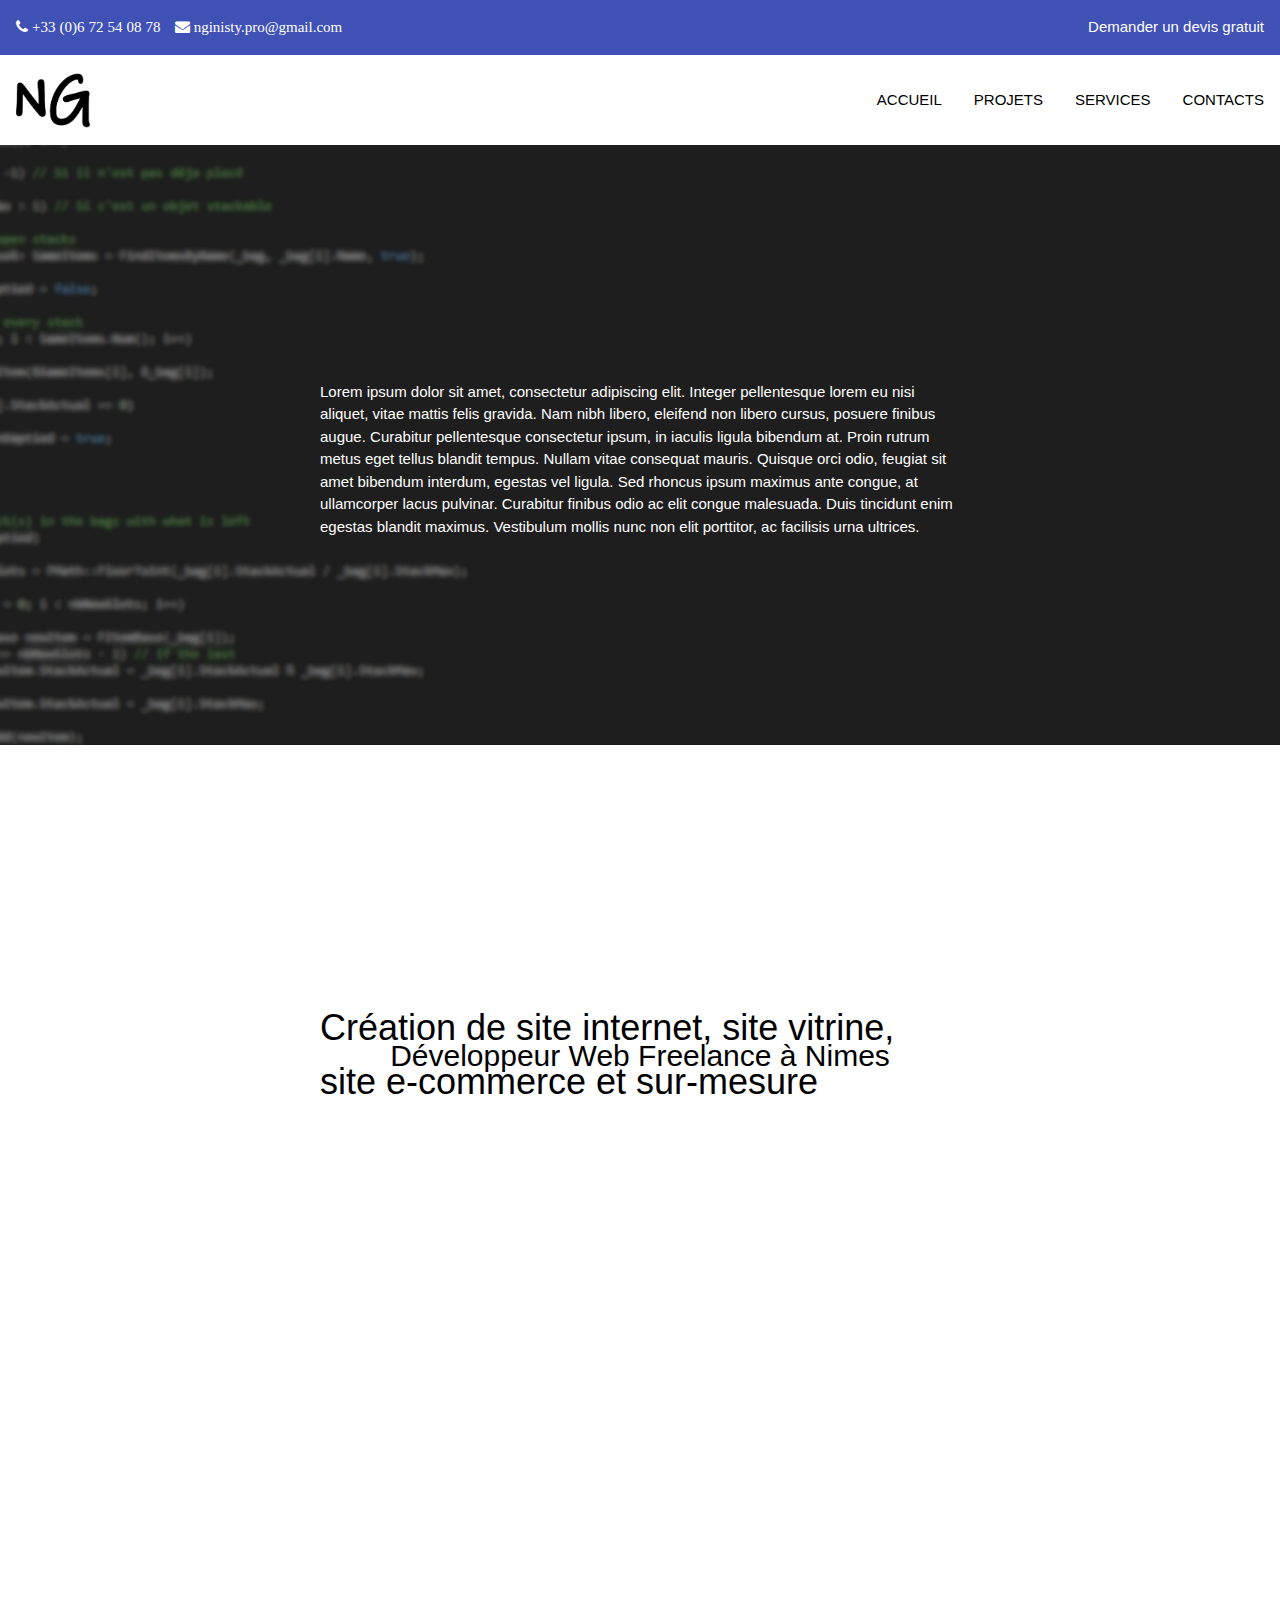
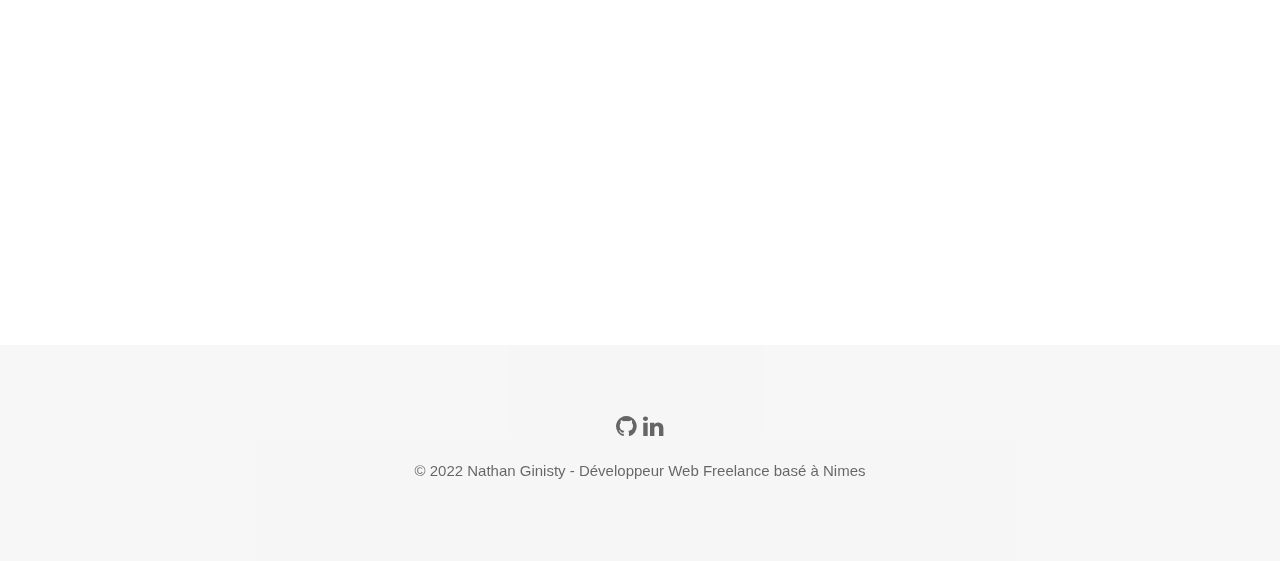
==== commit 80da6df7: "barre de nav supplémentaire" ====
--- a/index.html
+++ b/index.html
@@ -14,45 +14,57 @@
 </head>
 
 <body>
-    <!-- Navbar -->
-    <nav class="w3-top">
-        <div class="w3-bar w3-indigo" style="max-height:100%">
-            <!-- Icon -->
-            <img src="img/ng-icon.webp" class="w3-padding w3-display-left" style="height:100%;" alt="Nathan Ginisty">
 
-            <div class="w3-right">
-
-                <!-- PC/Tablet -->
-                <a href="#home" class="w3-bar-item w3-button w3-padding-16 w3-hide-small">ACCUEIL</a>
-                <div class="w3-dropdown-hover">
-                    <button class="w3-padding-16 w3-button w3-hide-small">PROJETS</button>
-                    <div class="w3-dropdown-content w3-bar-block w3-card-4">
-                        <a href="#web" class="w3-bar-item w3-button">SITE WEB</a>
-                        <a href="#jv" class="w3-bar-item w3-button">JEUVIDEO</a>
-                    </div>
+    <header>
+        <!-- Contact Bar -->
+        <div class="w3-display-container w3-hide-small">
+            <div class="w3-bar w3-indigo">
+                <div class="w3-bar-item w3-padding-16 w3-left">
+                    <div class="fa fa-phone"> +33 (0)6 72 54 08 78</div>
+                    <div class="fa fa-envelope" style="padding-left:10px"> nginisty.pro@gmail.com</div>
                 </div>
-                <a href="#" class="w3-bar-item w3-button w3-padding-16 w3-hide-small">SERVICES</a>
-                <a href="#" class="w3-bar-item w3-button w3-padding-16 w3-hide-small">CONTACTS</a>
-
-                <!-- Mobile -->
-                <div class="w3-dropdown-hover w3-hide-medium w3-hide-large">
-                    <button class="w3-padding-16 w3-button">O</button>
-                    <div class="w3-dropdown-content w3-bar-block w3-card-4" style="right:0">
-                        <a href="#home" class="w3-bar-item w3-button">ACCUEIL</a>
-                        <a href="#" class="w3-bar-item w3-button">PROJETS</a>
-                        <a href="#" class="w3-bar-item w3-button">SERVICES</a>
-                        <a href="#" class="w3-bar-item w3-button">CONTACTS</a>
-                    </div>
-                </div>
-
+                <a href="#" class="w3-bar-item w3-button w3-padding-16 w3-right">Demander un devis gratuit</a>
             </div>
         </div>
-    </nav>
+        <!-- Navbar -->
+        <nav class="w3-display-container" style="z-index: 10;">
+            <div class="w3-bar w3-white" style="height:90px;">
+                <!-- Icon -->
+                <a href="#home">
+                    <img src="img/ng-icon.webp" class="w3-padding w3-display-left"
+                        style="height:100%; filter: brightness(0%)" alt="Nathan Ginisty">
+                </a>
+                <div class="w3-display-right">
+                    <!-- PC/Tablet only -->
+                    <a href="#home" class="w3-bar-item w3-button w3-padding-16 w3-hide-small">ACCUEIL</a>
+                    <div class="w3-dropdown-hover">
+                        <button class="w3-padding-16 w3-button w3-hide-small">PROJETS</button>
+                        <div class="w3-dropdown-content w3-bar-block w3-card-4">
+                            <a href="#web" class="w3-bar-item w3-button">SITE WEB</a>
+                            <a href="#jv" class="w3-bar-item w3-button">JEUVIDEO</a>
+                        </div>
+                    </div>
+                    <a href="#" class="w3-bar-item w3-button w3-padding-16 w3-hide-small">SERVICES</a>
+                    <a href="#" class="w3-bar-item w3-button w3-padding-16 w3-hide-small">CONTACTS</a>
+                    <!-- Mobile only -->
+                    <div class="w3-top w3-dropdown-hover w3-hide-medium w3-hide-large">
+                        <button class="w3-padding-16 w3-button">O</button>
+                        <div class="w3-dropdown-content w3-bar-block w3-card-4" style="right:0">
+                            <a href="#home" class="w3-bar-item w3-button">ACCUEIL</a>
+                            <a href="#" class="w3-bar-item w3-button">PROJETS</a>
+                            <a href="#" class="w3-bar-item w3-button">SERVICES</a>
+                            <a href="#" class="w3-bar-item w3-button">CONTACTS</a>
+                        </div>
+                    </div>
 
-    <header>
+                </div>
+            </div>
+        </nav>
+    </header>
+
+    <main>
         <!-- A AJOUTER: passement d'image de site en arrière plan-->
-        <section class="w3-display-container"
-            style="background: url('img/background/background_code.png') no-repeat center center fixed; background-size: cover;">
+        <section class="w3-display-container" style="background: url('img/background/background_code.png') no-repeat center center fixed; background-size: cover;">           
             <div style="height:600px">
                 <p class="w3-display-middle w3-text-white">Lorem ipsum dolor sit amet, consectetur adipiscing elit.
                     Integer pellentesque lorem eu nisi aliquet, vitae mattis felis gravida. Nam nibh libero, eleifend
@@ -64,22 +76,14 @@
                     ultrices.</p>
             </div>
         </section>
-    </header>
 
-    <main>
-        <section class="w3-display-container">
-            <div style="height:600px">
-                <p class="w3-display-middle w3-text-black">Lorem ipsum dolor sit amet, consectetur adipiscing elit.
-                    Integer pellentesque lorem eu nisi aliquet, vitae mattis felis gravida. Nam nibh libero, eleifend
-                    non libero cursus, posuere finibus augue. Curabitur pellentesque consectetur ipsum, in iaculis
-                    ligula bibendum at. Proin rutrum metus eget tellus blandit tempus. Nullam vitae consequat mauris.
-                    Quisque orci odio, feugiat sit amet bibendum interdum, egestas vel ligula. Sed rhoncus ipsum maximus
-                    ante congue, at ullamcorper lacus pulvinar. Curabitur finibus odio ac elit congue malesuada. Duis
-                    tincidunt enim egestas blandit maximus. Vestibulum mollis nunc non elit porttitor, ac facilisis urna
-                    ultrices.</p>
-            </div>
+        <section class="w3-display-container" style="height:600px">
+            <h1 class="w3-display-middle w3-text-black">Création de site internet, site vitrine, site e-commerce et sur-mesure
+            </h1>
+            <h2 class="w3-display-middle w3-text-black">Développeur Web Freelance à Nimes</h2>
         </section>
 
+        <!--filter: blur(5px);-->
         <section class="w3-display-container"
             style="background: url('img/background/background_pokoro.png') no-repeat center center fixed; background-size: cover;">
             <div style="height:600px">
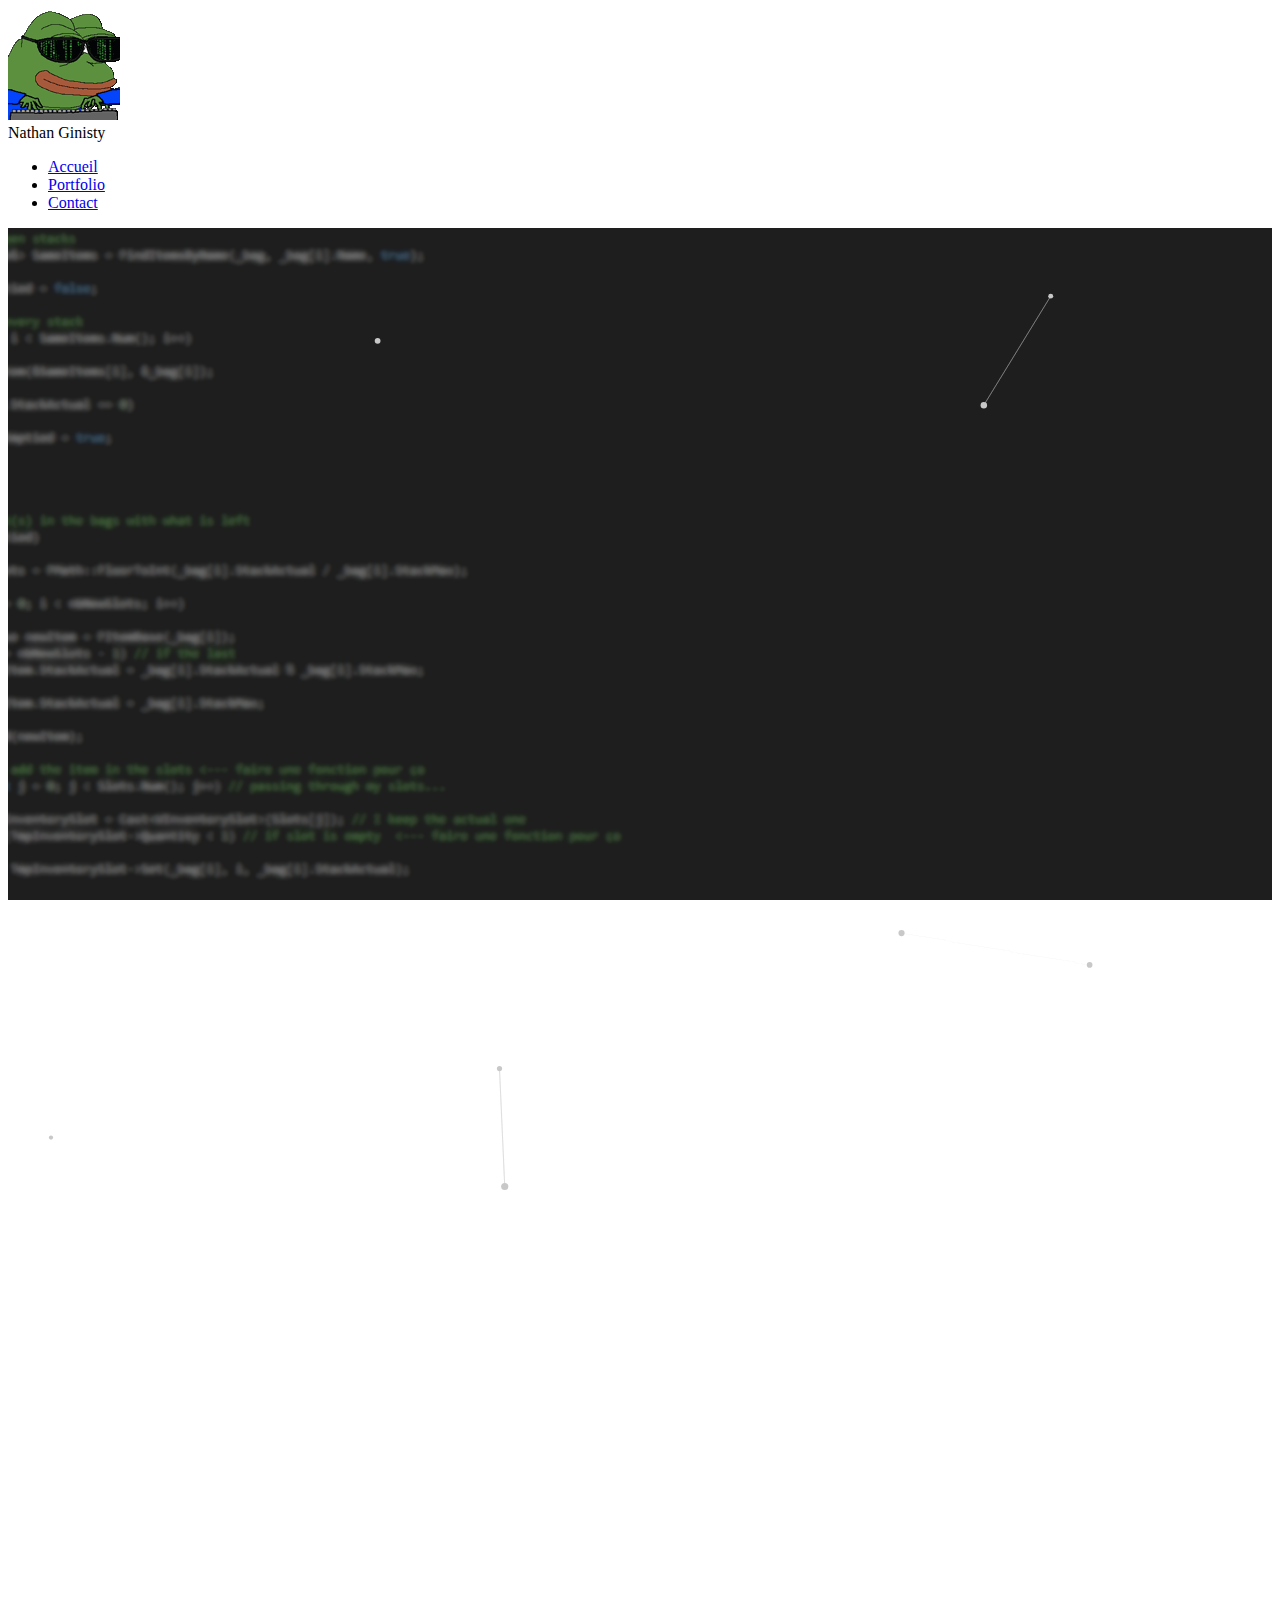
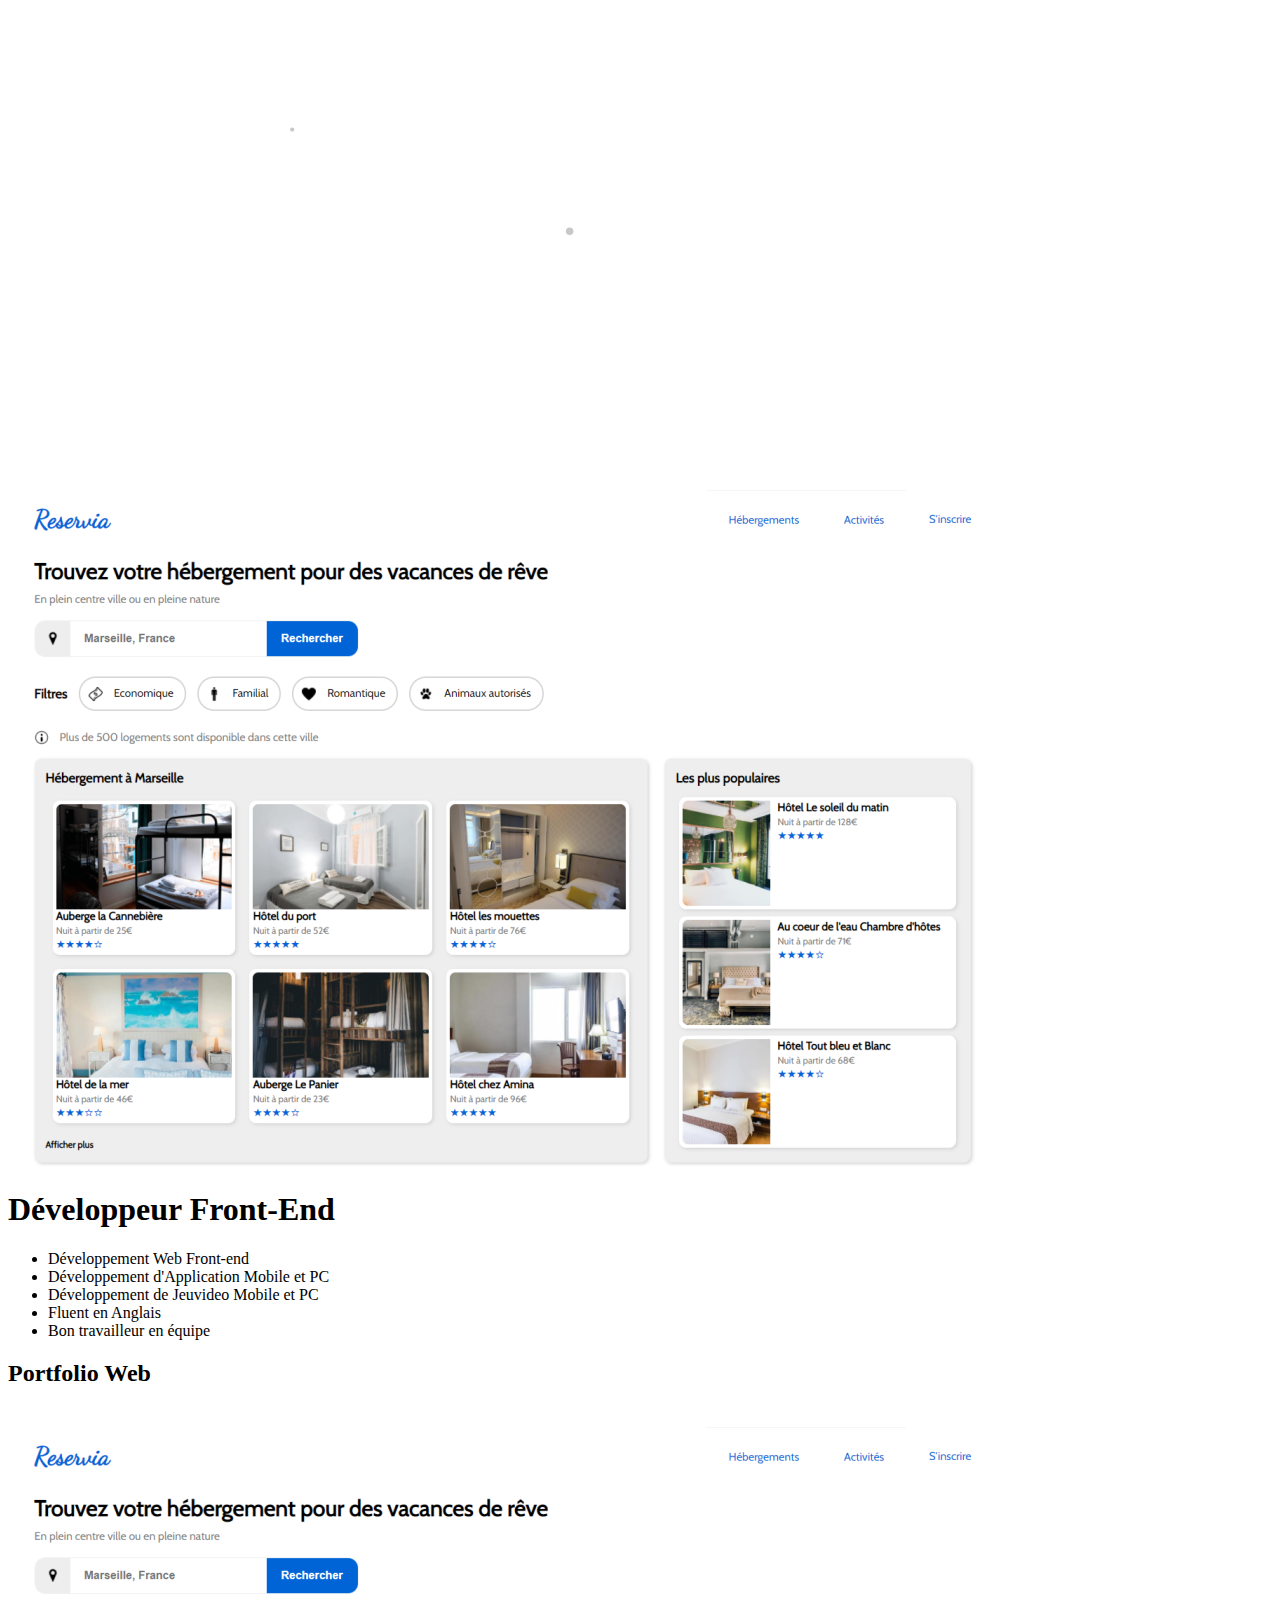
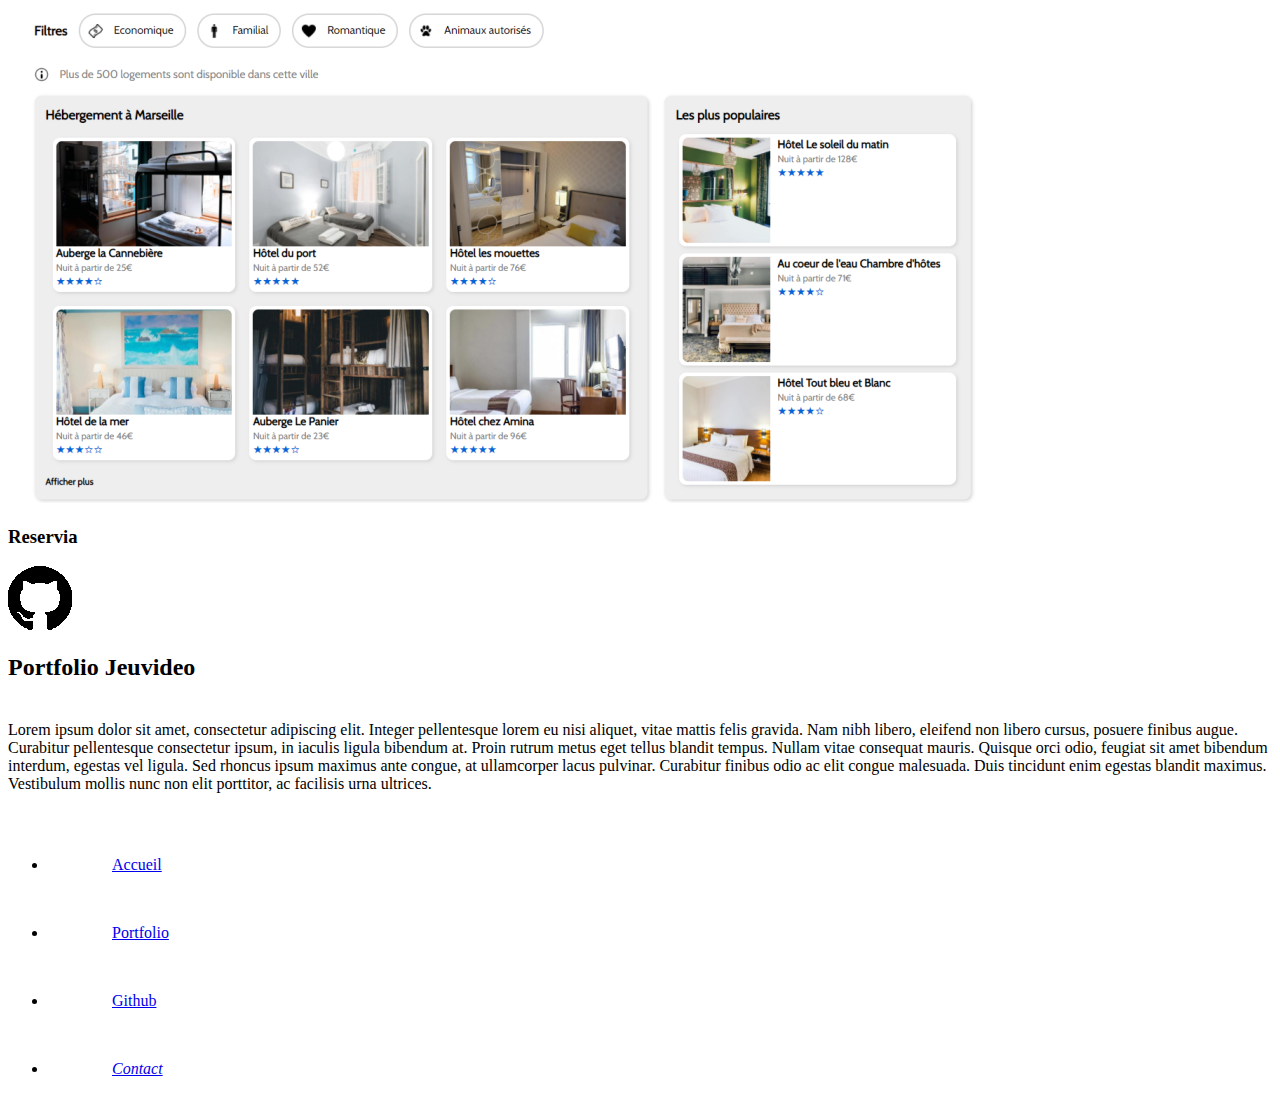
==== commit 9a861382: "debug" ====
--- a/index.html
+++ b/index.html
@@ -1,71 +1,87 @@
-<!DOCTYPE html>
+<!doctype html>
 <html lang="fr">
-
 <head>
-    <meta charset="utf-8">
+    <meta charset="utf-8">  
     <meta name="viewport" content="width=device-width, initial-scale=1.0">
-    <title>Développeur Web Freelance à Nimes - Nathan Ginisty</title>
-    <!-- ajouter le css direct dans les fichiers plus tard-->
-    <link rel="stylesheet" href="include/font-awesome/css/font-awesome.css">
-    <link rel="stylesheet" href="https://www.w3schools.com/w3css/4/w3.css">
-    <link rel="stylesheet" href="css/index.css">
+    <title>Nathan Ginisty</title>
     <link rel="stylesheet" href="css/main.css">
-    <link rel="icon" href="img/ng-icon.webp" type="image/webp">
+    
+    <link rel="icon" href="img/pepecoding.gif" type="image/gif">
+    <!-- <link rel="icon" href="img/icon/xxxxx.png" type="image/png" sizes="16x16"> -->
 </head>
-
 <body>
-
+    <!-- HEADER -->
     <header>
-        <!-- Contact Bar -->
-        <div class="w3-display-container w3-hide-small">
-            <div class="w3-bar w3-indigo">
-                <div class="w3-bar-item w3-padding-16 w3-left">
-                    <div class="fa fa-phone"> +33 (0)6 72 54 08 78</div>
-                    <div class="fa fa-envelope" style="padding-left:10px"> nginisty.pro@gmail.com</div>
+        <div class="logo">
+            <img src="img/pepecoding.gif" class="logo-img" alt="">
+            <div class="logo-text">Nathan Ginisty</div>
+        </div>
+        
+        <nav class="nav-bar">
+            <ul class="nav-list">
+                <li><a class="nav-link" href="index.html">Accueil</a></li>
+                <li><a class="nav-link" href="#portfolio">Portfolio</a></li>
+                <li><a class="nav-link" href="#">Contact</a></li>
+            </ul>
+        </nav>
+    </header>
+    
+    <!-- MAIN -->
+    <main>
+        
+        <section class="resume" id="resume" style="background: url('img/background/background_code.png') no-repeat center center fixed; background-size: cover;">
+            
+            <canvas id="canvas"></canvas>
+            
+            <div class="resume-img">
+                <img class= "resume-img-cropped" src="img/tmp-placeholder.png" alt="">
+            </div>
+            
+            <div class="resume-text">
+                <h1>Développeur Front-End</h1>
+                <div class="resume-text-specs">
+                    <ul>
+                        <li class="line-zoom">Développement Web Front-end</li>
+                        <li class="line-zoom">Développement d'Application Mobile et PC</li>
+                        <li class="line-zoom">Développement de Jeuvideo Mobile et PC</li>
+                        <li class="line-zoom">Fluent en Anglais</li>
+                        <li class="line-zoom">Bon travailleur en équipe</li>
+                    </ul>  
                 </div>
-                <a href="#" class="w3-bar-item w3-button w3-padding-16 w3-right">Demander un devis gratuit</a>
-            </div>
-        </div>
-        <!-- Navbar -->
-        <nav class="w3-display-container" style="z-index: 10;">
-            <div class="w3-bar w3-white" style="height:90px;">
-                <!-- Icon -->
-                <a href="#home">
-                    <img src="img/ng-icon.webp" class="w3-padding w3-display-left"
-                        style="height:100%; filter: brightness(0%)" alt="Nathan Ginisty">
-                </a>
-                <div class="w3-display-right">
-                    <!-- PC/Tablet only -->
-                    <a href="#home" class="w3-bar-item w3-button w3-padding-16 w3-hide-small">ACCUEIL</a>
-                    <div class="w3-dropdown-hover">
-                        <button class="w3-padding-16 w3-button w3-hide-small">PROJETS</button>
-                        <div class="w3-dropdown-content w3-bar-block w3-card-4">
-                            <a href="#web" class="w3-bar-item w3-button">SITE WEB</a>
-                            <a href="#jv" class="w3-bar-item w3-button">JEUVIDEO</a>
+            </div> 
+        </section>
+        
+        <section class="portfolio portfolio-web" id="portfolio">
+            <h2 class="text-center" style="margin-bottom:40px">Portfolio Web</h2>
+            <div class="project-container">
+                
+                <article class="project project-web">
+                    <a href="#" id="pjw-web-0" class="project-img"><img class="project-img-cropped" id="pjw-img-0" src="img/tmp-placeholder.png" alt=""></a>
+                    <div class="project-infobar">
+                        <h3 class="project-title" id="pjw-name-0" style="color: black;">Reservia</h3>
+                        <div class="project-links-container">
+                            <a href="#" id="pjw-git-0"><img class="project-link-img" src="img/icon/icon-github-black.png" alt=""></a>
                         </div>
                     </div>
-                    <a href="#" class="w3-bar-item w3-button w3-padding-16 w3-hide-small">SERVICES</a>
-                    <a href="#" class="w3-bar-item w3-button w3-padding-16 w3-hide-small">CONTACTS</a>
-                    <!-- Mobile only -->
-                    <div class="w3-top w3-dropdown-hover w3-hide-medium w3-hide-large">
-                        <button class="w3-padding-16 w3-button">O</button>
-                        <div class="w3-dropdown-content w3-bar-block w3-card-4" style="right:0">
-                            <a href="#home" class="w3-bar-item w3-button">ACCUEIL</a>
-                            <a href="#" class="w3-bar-item w3-button">PROJETS</a>
-                            <a href="#" class="w3-bar-item w3-button">SERVICES</a>
-                            <a href="#" class="w3-bar-item w3-button">CONTACTS</a>
+                </article>
+                
+            </div>
+        </section>
+        
+        <section class="portfolio portfolio-game" style="background: url('img/background/background_pokoro.png') no-repeat center fixed; background-size: cover;">
+            <h2 class="text-center" style="margin-bottom:40px">Portfolio Jeuvideo</h2>
+            <div class="project-container">
+                
+                <!-- <article class="project project-game">
+                    <a href="#" id="pjg-web-0" class="project-img"><img class="project-img-cropped" id="pjg-img-0" src="img/tmp-placeholder.png" alt=""></a>
+                    <div class="project-infobar">
+                        <h3 class="project-title" id="pjg-name-0">Reservia</h3>
+                        <div class="project-links-container" id="pjg-link-container-0">
                         </div>
                     </div>
-
-                </div>
-            </div>
-        </nav>
-    </header>
-
-    <main>
-        <!-- A AJOUTER: passement d'image de site en arrière plan-->
-        <section class="w3-display-container" style="background: url('img/background/background_code.png') no-repeat center center fixed; background-size: cover;">           
-            <div style="height:600px">
+                </article> -->
+                
+                <!-- test -->
                 <p class="w3-display-middle w3-text-white">Lorem ipsum dolor sit amet, consectetur adipiscing elit.
                     Integer pellentesque lorem eu nisi aliquet, vitae mattis felis gravida. Nam nibh libero, eleifend
                     non libero cursus, posuere finibus augue. Curabitur pellentesque consectetur ipsum, in iaculis
@@ -76,36 +92,19 @@
                     ultrices.</p>
             </div>
         </section>
-
-        <section class="w3-display-container" style="height:600px">
-            <h1 class="w3-display-middle w3-text-black">Création de site internet, site vitrine, site e-commerce et sur-mesure
-            </h1>
-            <h2 class="w3-display-middle w3-text-black">Développeur Web Freelance à Nimes</h2>
-        </section>
-
-        <!--filter: blur(5px);-->
-        <section class="w3-display-container"
-            style="background: url('img/background/background_pokoro.png') no-repeat center center fixed; background-size: cover;">
-            <div style="height:600px">
-                <p class="w3-display-middle w3-text-white">Lorem ipsum dolor sit amet, consectetur adipiscing elit.
-                    Integer pellentesque lorem eu nisi aliquet, vitae mattis felis gravida. Nam nibh libero, eleifend
-                    non libero cursus, posuere finibus augue. Curabitur pellentesque consectetur ipsum, in iaculis
-                    ligula bibendum at. Proin rutrum metus eget tellus blandit tempus. Nullam vitae consequat mauris.
-                    Quisque orci odio, feugiat sit amet bibendum interdum, egestas vel ligula. Sed rhoncus ipsum maximus
-                    ante congue, at ullamcorper lacus pulvinar. Curabitur finibus odio ac elit congue malesuada. Duis
-                    tincidunt enim egestas blandit maximus. Vestibulum mollis nunc non elit porttitor, ac facilisis urna
-                    ultrices.</p>
-            </div>
-        </section>
+        
     </main>
-
-    <footer class="w3-container w3-padding-64 w3-center w3-opacity w3-light-grey w3-xlarge">
-        <a href="https://github.com/NathanGinisty" class="fa fa-github w3-hover-opacity simple-text"></a>
-        <a href="https://www.linkedin.com/in/nginisty/" class="fa fa-linkedin w3-hover-opacity simple-text"></a>
-        <p class="w3-medium w3-small">© 2022 Nathan Ginisty - Développeur Web Freelance basé à Nimes</p>
+    
+    <!-- Footer -->
+    <footer>
+        <ul class="footer-nav-list">
+            <li><a href="index.html" class="nav-link"><img src="img/icon/icon-home.png" class="footer-nav-icon" alt="">Accueil</a></li>
+            <li><a href="index.html#portfolio" class="nav-link"><img src="img/icon/icon-portfolio.png" class="footer-nav-icon" alt="">Portfolio</a></li>
+            <li><a href="https://github.com/NathanGinisty" class="nav-link"><img src="img/icon/icon-github.png" class="footer-nav-icon" alt="">Github</a></li>
+            <li><address class="link-without-decoration"><a href="mailto:nginisty.pro@gmail.com" class="nav-link"><img src="img/icon/icon-contact.png" class="footer-nav-icon" alt="">Contact</a></address></li>
+        </ul>
     </footer>
-
-    <script src="js/index.js"></script>
+    
+    <script type="text/javascript" src="main.js"></script>
 </body>
-
 </html>